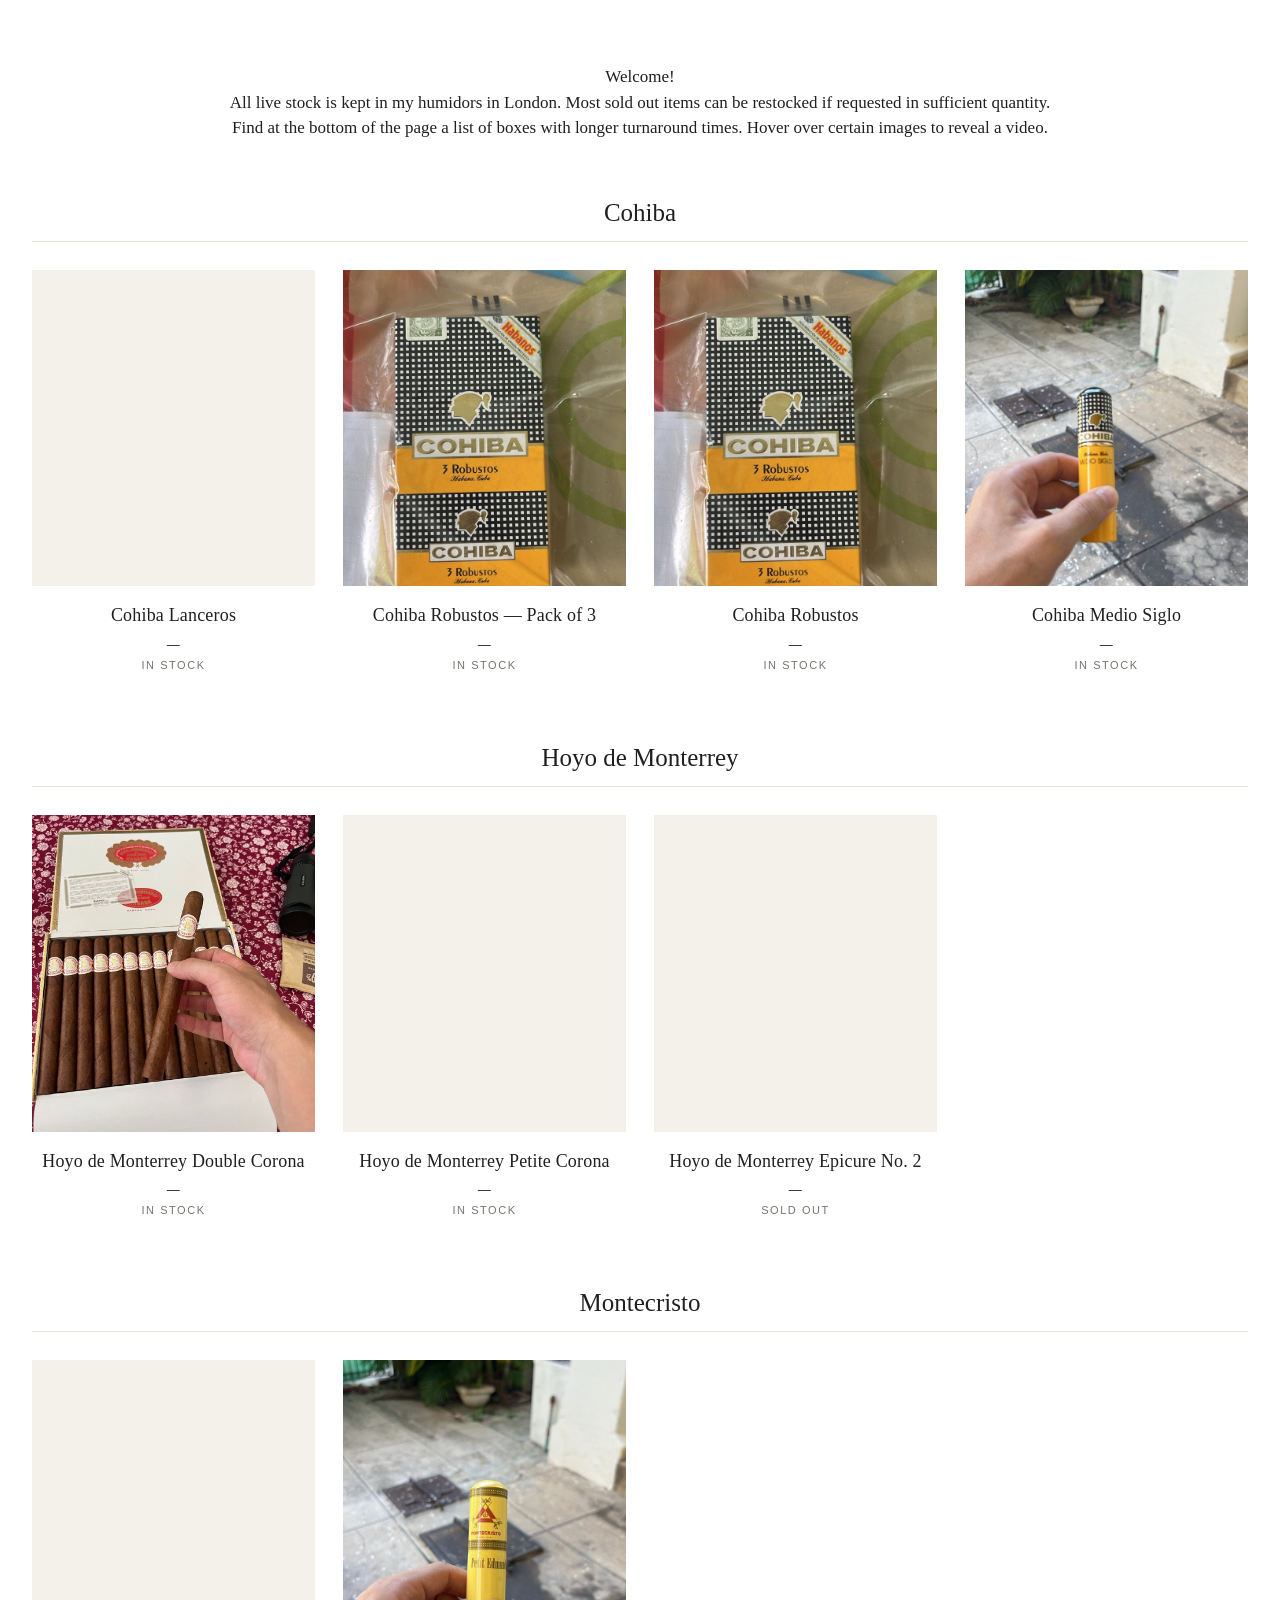
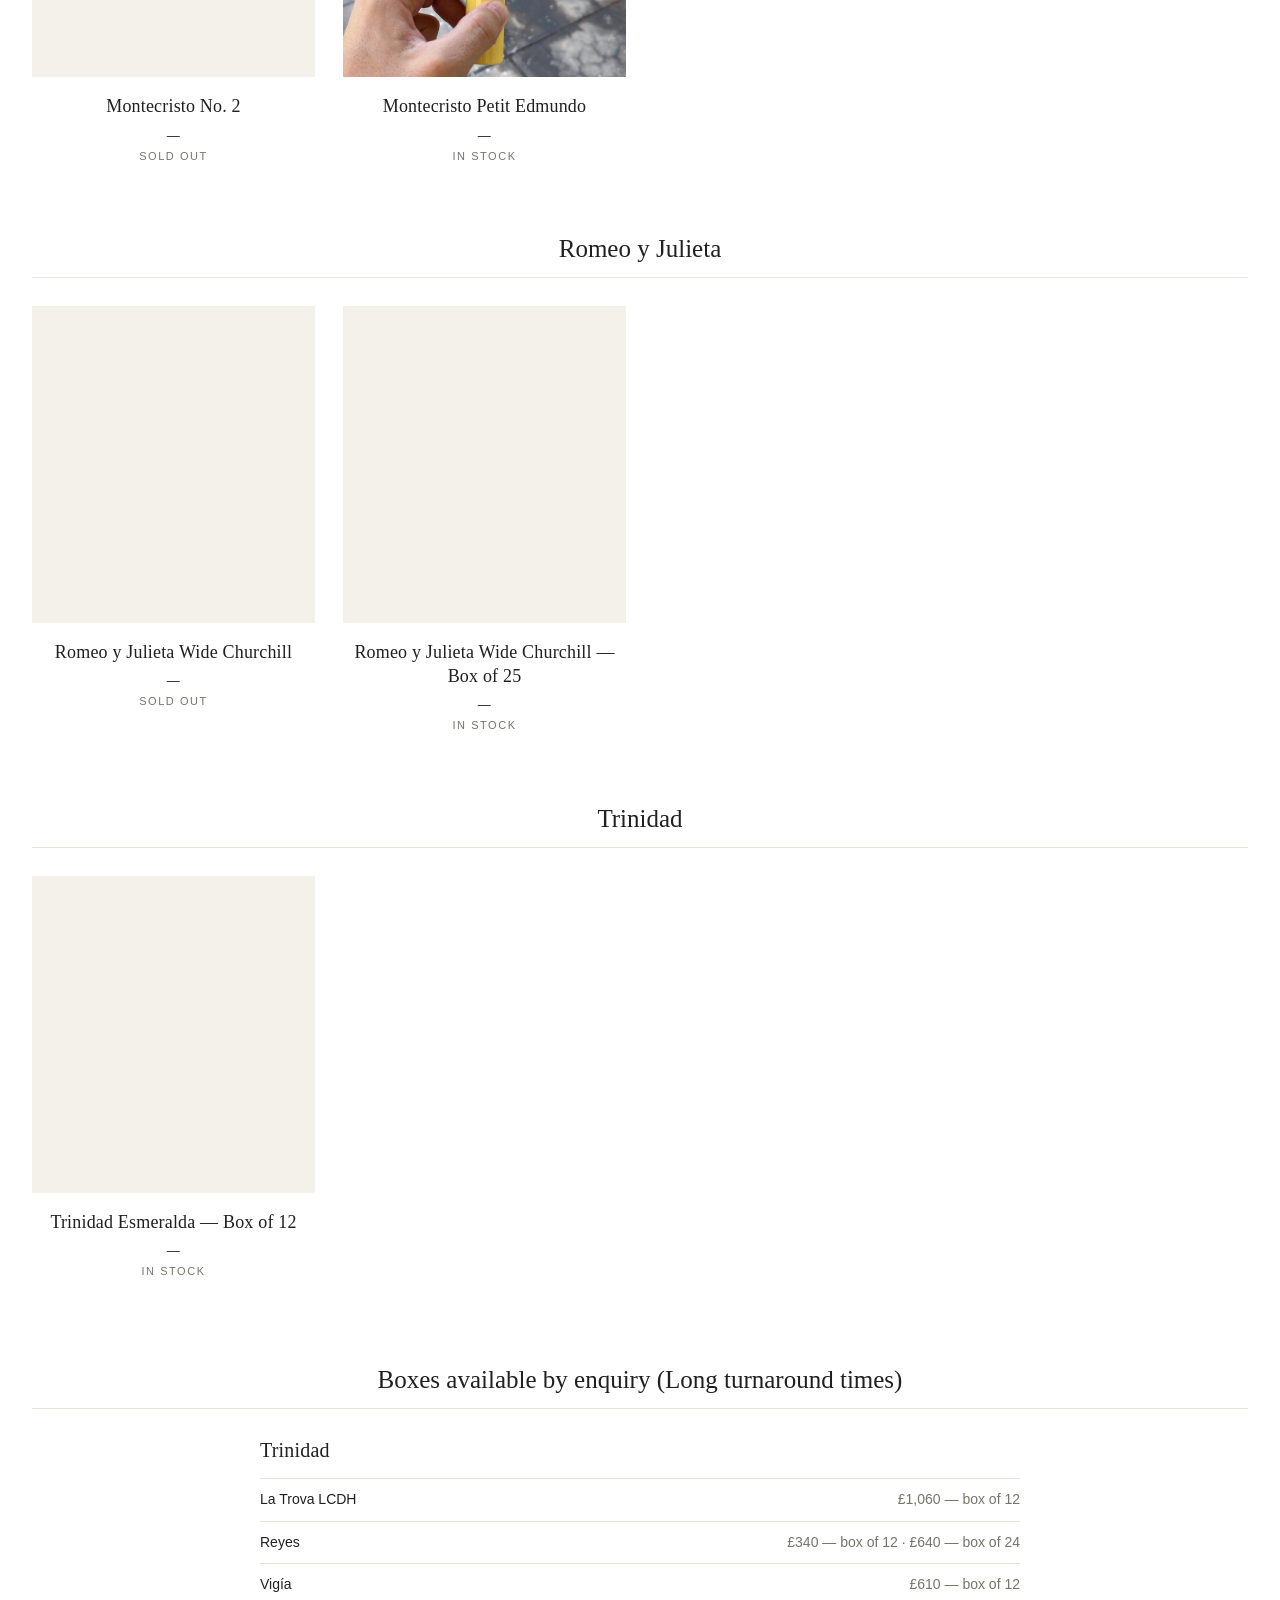
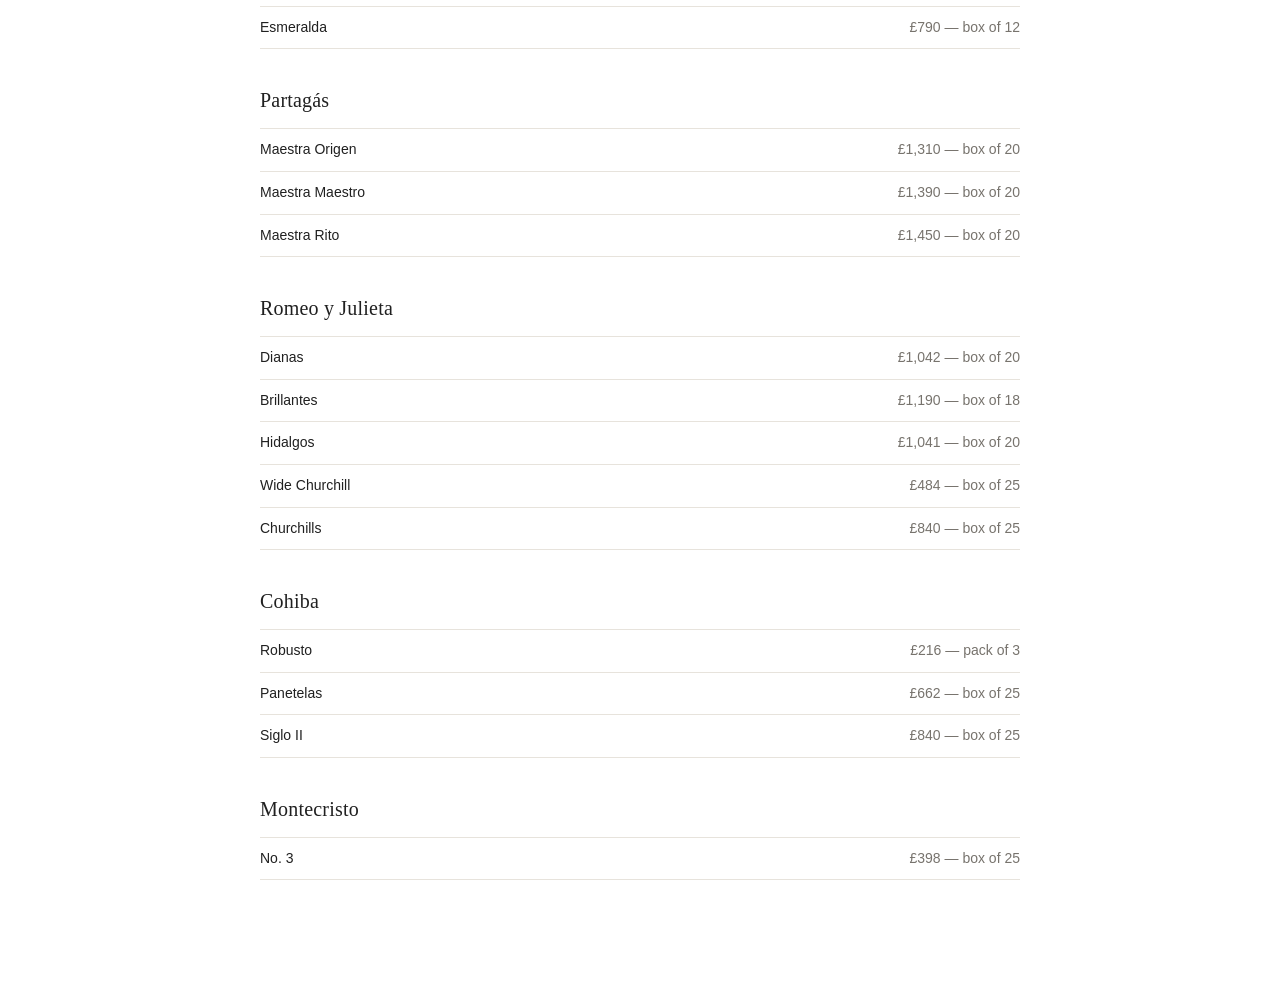
==== index.html @ e87fe50e "Add files via upload" ====
<!doctype html>
<html lang="en">
<head>
  <meta charset="utf-8">
  <meta name="viewport" content="width=device-width, initial-scale=1">
  <title>Cigar Menu</title>
  <style>
    :root { --ink:#202020; --muted:#77736d; --line:#e7e3dc; --paper:#fff; --image:#f4f1eb; }
    * { box-sizing:border-box; }
    body { margin:0; background:var(--paper); color:var(--ink); font-family:Arial,Helvetica,sans-serif; -webkit-font-smoothing:antialiased; }
    main { width:min(1320px,calc(100% - 64px)); margin:0 auto; padding:64px 0 80px; }
    .notice { margin:0 0 58px; text-align:center; font-family:Georgia,"Times New Roman",serif; font-size:17px; line-height:1.5; font-weight:400; }
    .brand-section { margin:0 0 72px; }
    .brand-section > h2 { margin:0 0 28px; padding-bottom:14px; border-bottom:1px solid var(--line); font-family:Georgia,"Times New Roman",serif; font-size:25px; font-weight:400; text-align:center; }
    .grid { display:grid; grid-template-columns:repeat(4,minmax(0,1fr)); column-gap:28px; row-gap:54px; }
    .product { min-width:0; }
    .media { position:relative; width:100%; aspect-ratio:1/1.12; overflow:hidden; background:var(--image); }
    img,video { width:100%; height:100%; display:block; object-fit:cover; }
    video { background:var(--image); }
    .placeholder { width:100%; height:100%; background:var(--image); }
    .details { padding-top:17px; text-align:center; }
    h3 { margin:0; font-family:Georgia,"Times New Roman",serif; font-size:18px; line-height:1.35; font-weight:400; letter-spacing:.01em; }
    .price { margin-top:9px; font-size:13px; letter-spacing:.04em; }
    .availability { margin-top:7px; color:var(--muted); font-size:11px; line-height:1.2; letter-spacing:.14em; text-transform:uppercase; }

    .inquiry-section { margin-top:88px; }
    .inquiry-section > h2 { margin:0 0 28px; padding-bottom:14px; border-bottom:1px solid var(--line); font-family:Georgia,"Times New Roman",serif; font-size:25px; font-weight:400; text-align:center; }
    .inquiry-group { max-width:760px; margin:0 auto 38px; }
    .inquiry-group h3 { margin:0 0 14px; font-size:20px; text-align:left; }
    .inquiry-list { list-style:none; margin:0; padding:0; border-top:1px solid var(--line); }
    .inquiry-list li { display:flex; justify-content:space-between; gap:24px; padding:11px 0; border-bottom:1px solid var(--line); font-size:14px; line-height:1.4; }
    .inquiry-list .item-price { color:var(--muted); text-align:right; white-space:nowrap; }
    @media (max-width:720px) { .inquiry-section { margin-top:64px; } .inquiry-section > h2 { font-size:22px; } .inquiry-list li { align-items:flex-start; } .inquiry-list .item-price { white-space:normal; } }
    @media (max-width:1000px) { main { width:min(900px,calc(100% - 40px)); } .grid { grid-template-columns:repeat(3,minmax(0,1fr)); } }
    @media (max-width:720px) { main { width:calc(100% - 28px); padding:28px 0 48px; } .notice { margin-bottom:40px; font-size:16px; } .brand-section { margin-bottom:56px; } .brand-section > h2 { font-size:22px; margin-bottom:20px; } .grid { grid-template-columns:repeat(2,minmax(0,1fr)); column-gap:14px; row-gap:36px; } h3 { font-size:15px; } }
    @media (max-width:420px) { .grid { grid-template-columns:1fr; } h3 { font-size:17px; } }
  </style>
</head>
<body>
  <main>
    <p class="notice">Welcome!<br>All live stock is kept in my humidors in London. Most sold out items can be restocked if requested in sufficient quantity.<br>Find at the bottom of the page a list of boxes with longer turnaround times. Hover over certain images to reveal a video.</p>
    <section class="brand-section">
      <h2>Cohiba</h2>
      <div class="grid"><article class="product">
          <div class="media"><div class="placeholder" aria-hidden="true"></div></div>
          <div class="details">
            <h3>Cohiba Lanceros</h3>
            <div class="price">—</div>
            <div class="availability">In stock</div>
          </div>
        </article><article class="product">
          <div class="media"><img src="[data-uri]" alt="Cohiba Robustos — Pack of 3"></div>
          <div class="details">
            <h3>Cohiba Robustos — Pack of 3</h3>
            <div class="price">—</div>
            <div class="availability">In stock</div>
          </div>
        </article><article class="product">
          <div class="media"><img src="[data-uri]" alt="Cohiba Robustos"></div>
          <div class="details">
            <h3>Cohiba Robustos</h3>
            <div class="price">—</div>
            <div class="availability">In stock</div>
          </div>
        </article><article class="product">
          <div class="media"><img src="[data-uri]" alt="Cohiba Medio Siglo"></div>
          <div class="details">
            <h3>Cohiba Medio Siglo</h3>
            <div class="price">—</div>
            <div class="availability">In stock</div>
          </div>
        </article></div>
    </section><section class="brand-section">
      <h2>Hoyo de Monterrey</h2>
      <div class="grid"><article class="product">
          <div class="media"><img src="[data-uri]" alt="Hoyo de Monterrey Double Corona"></div>
          <div class="details">
            <h3>Hoyo de Monterrey Double Corona</h3>
            <div class="price">—</div>
            <div class="availability">In stock</div>
          </div>
        </article><article class="product">
          <div class="media"><video muted loop playsinline preload="metadata" aria-label="Hoyo de Monterrey Petite Corona"><source src="[data-uri]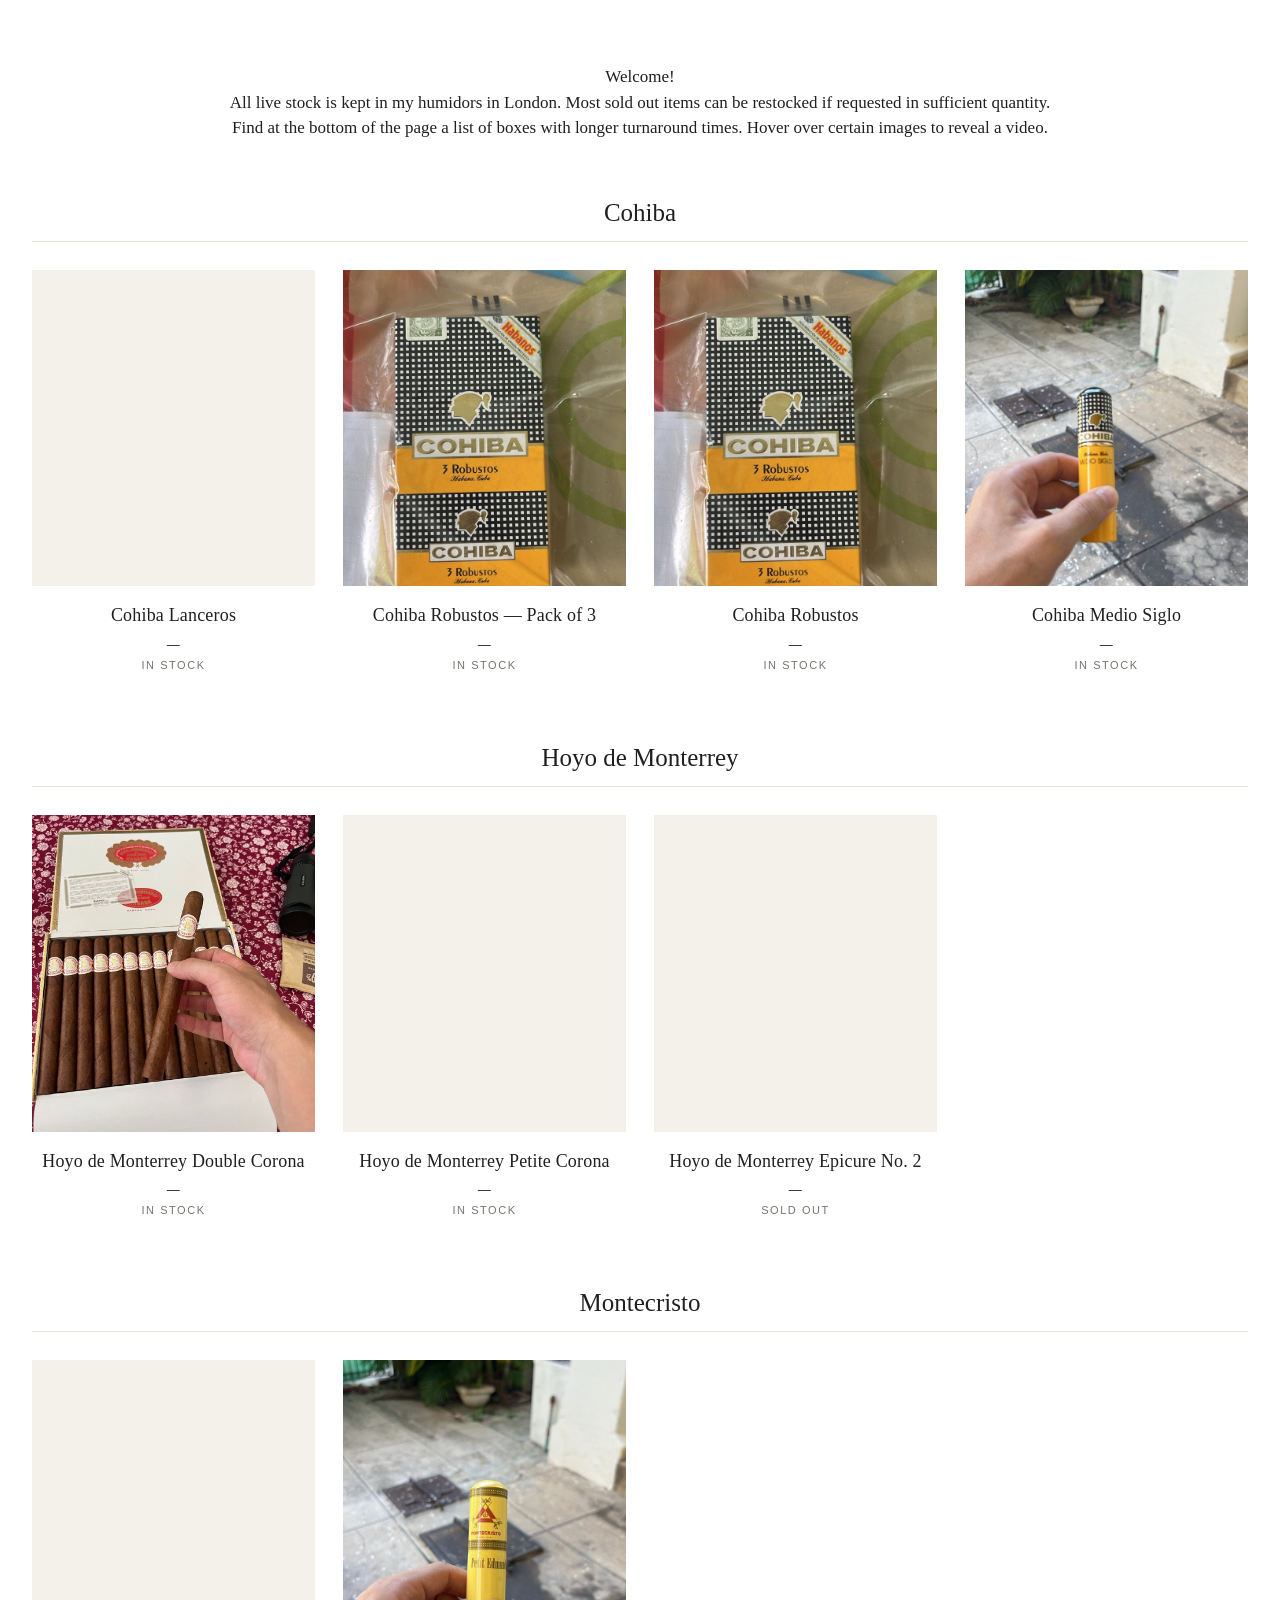
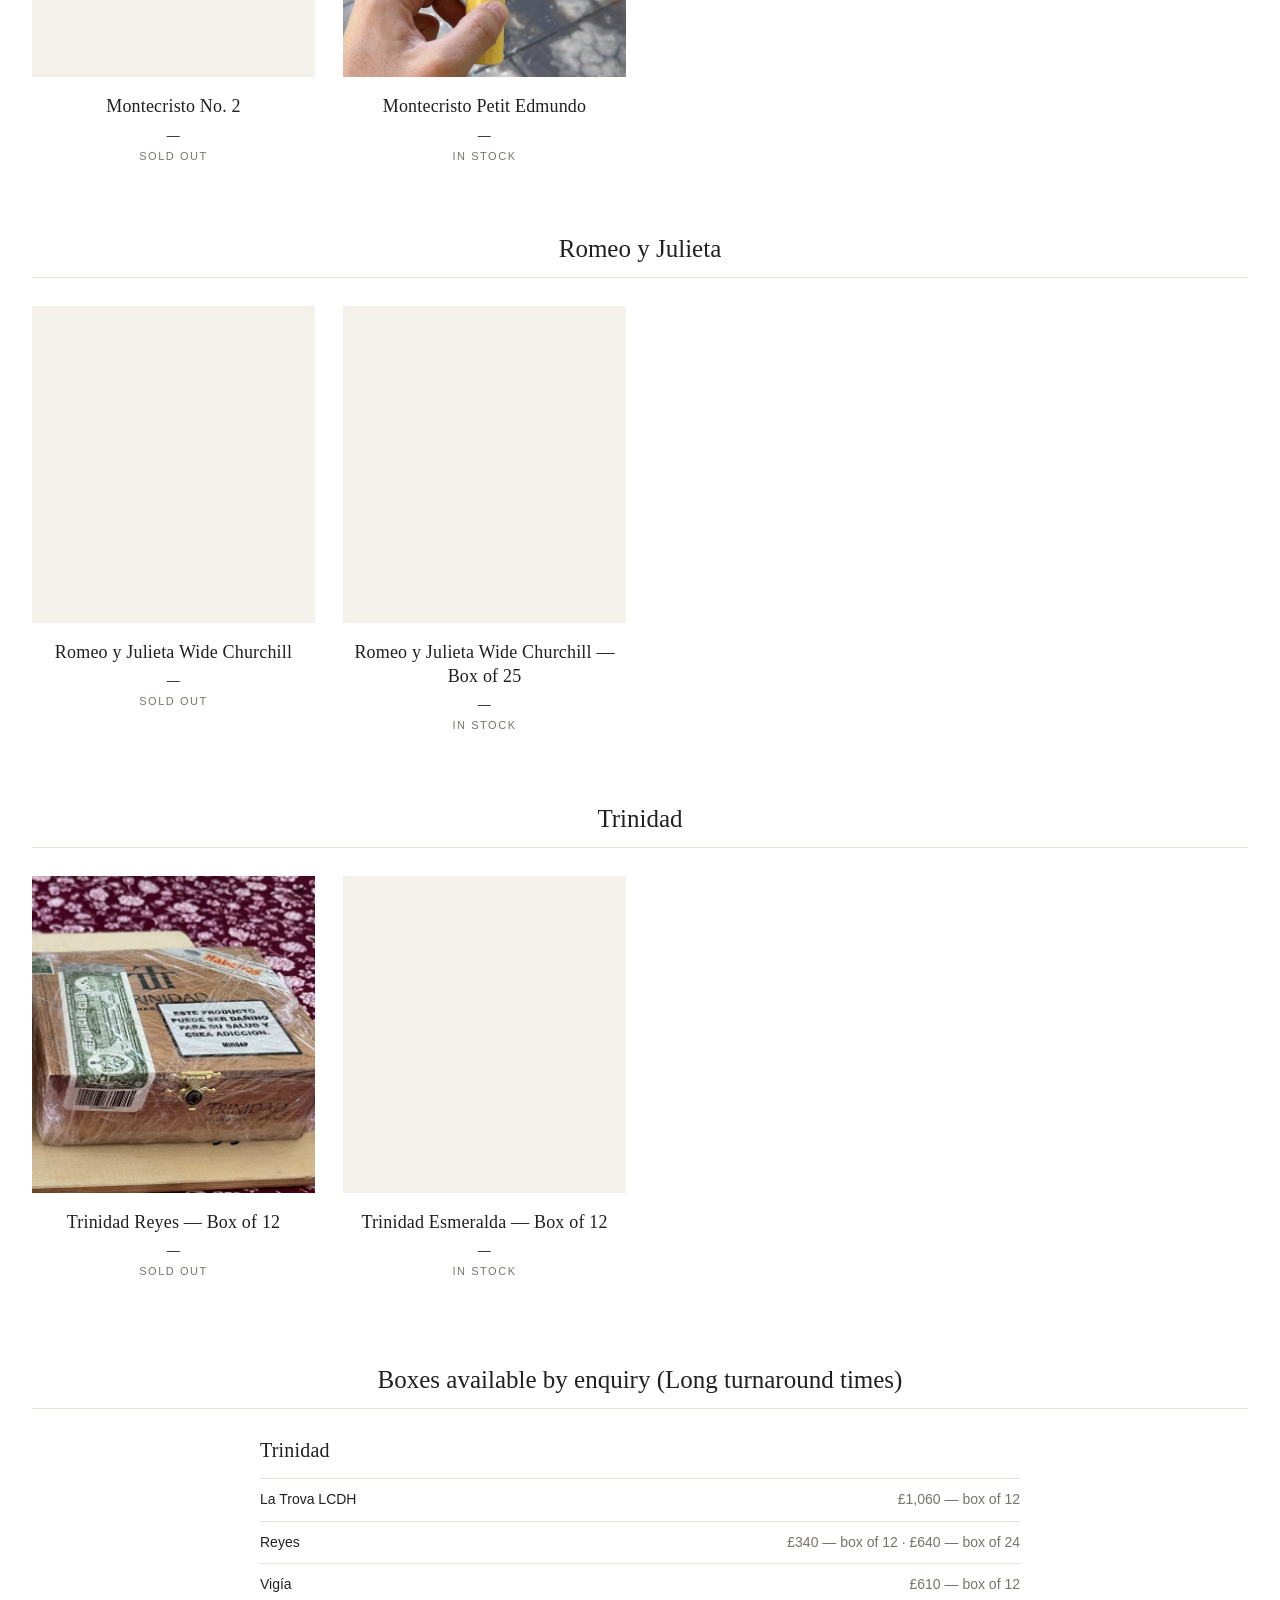
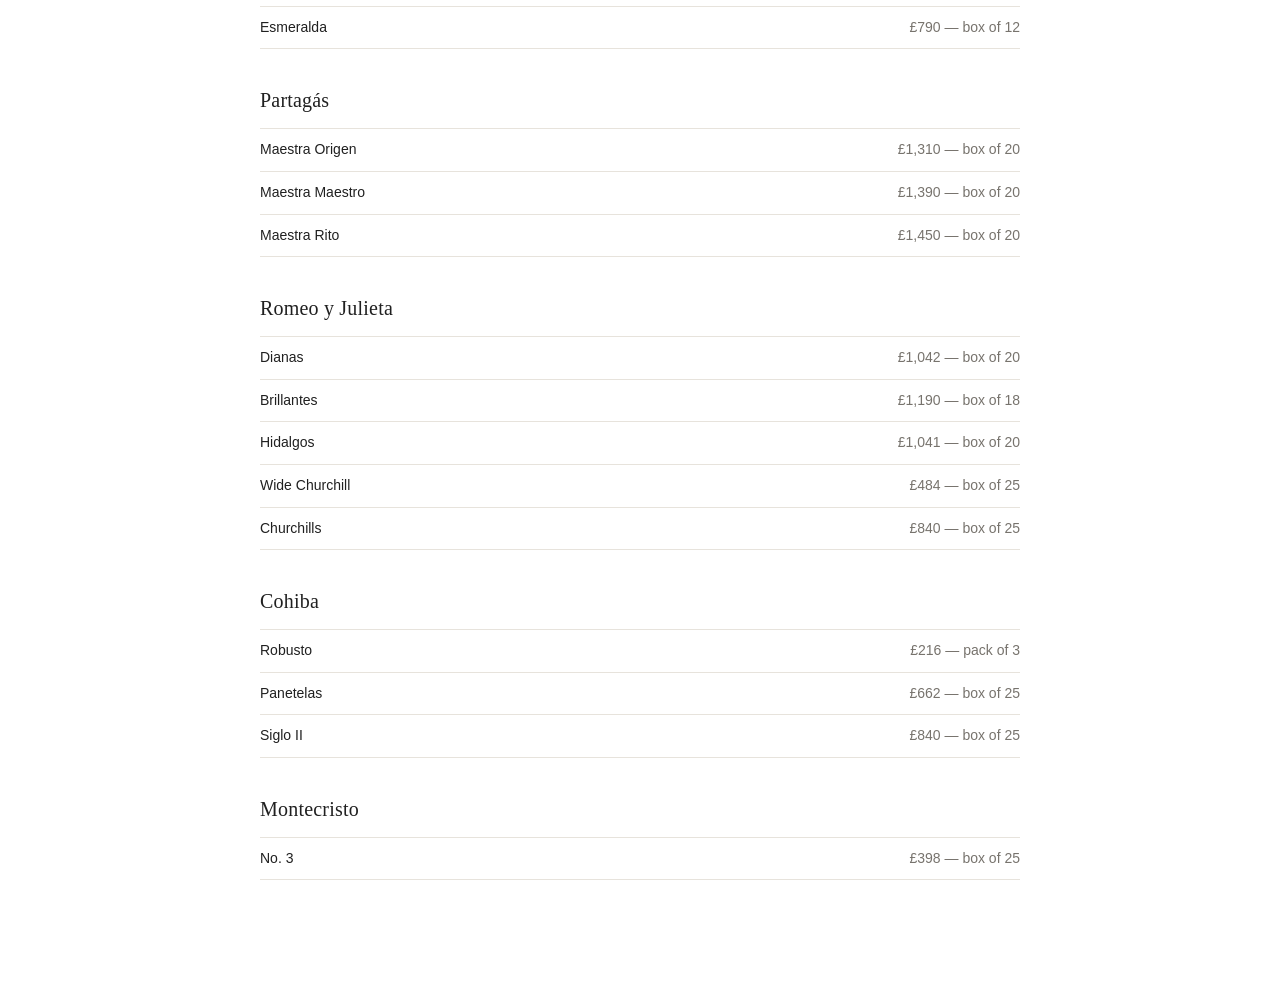
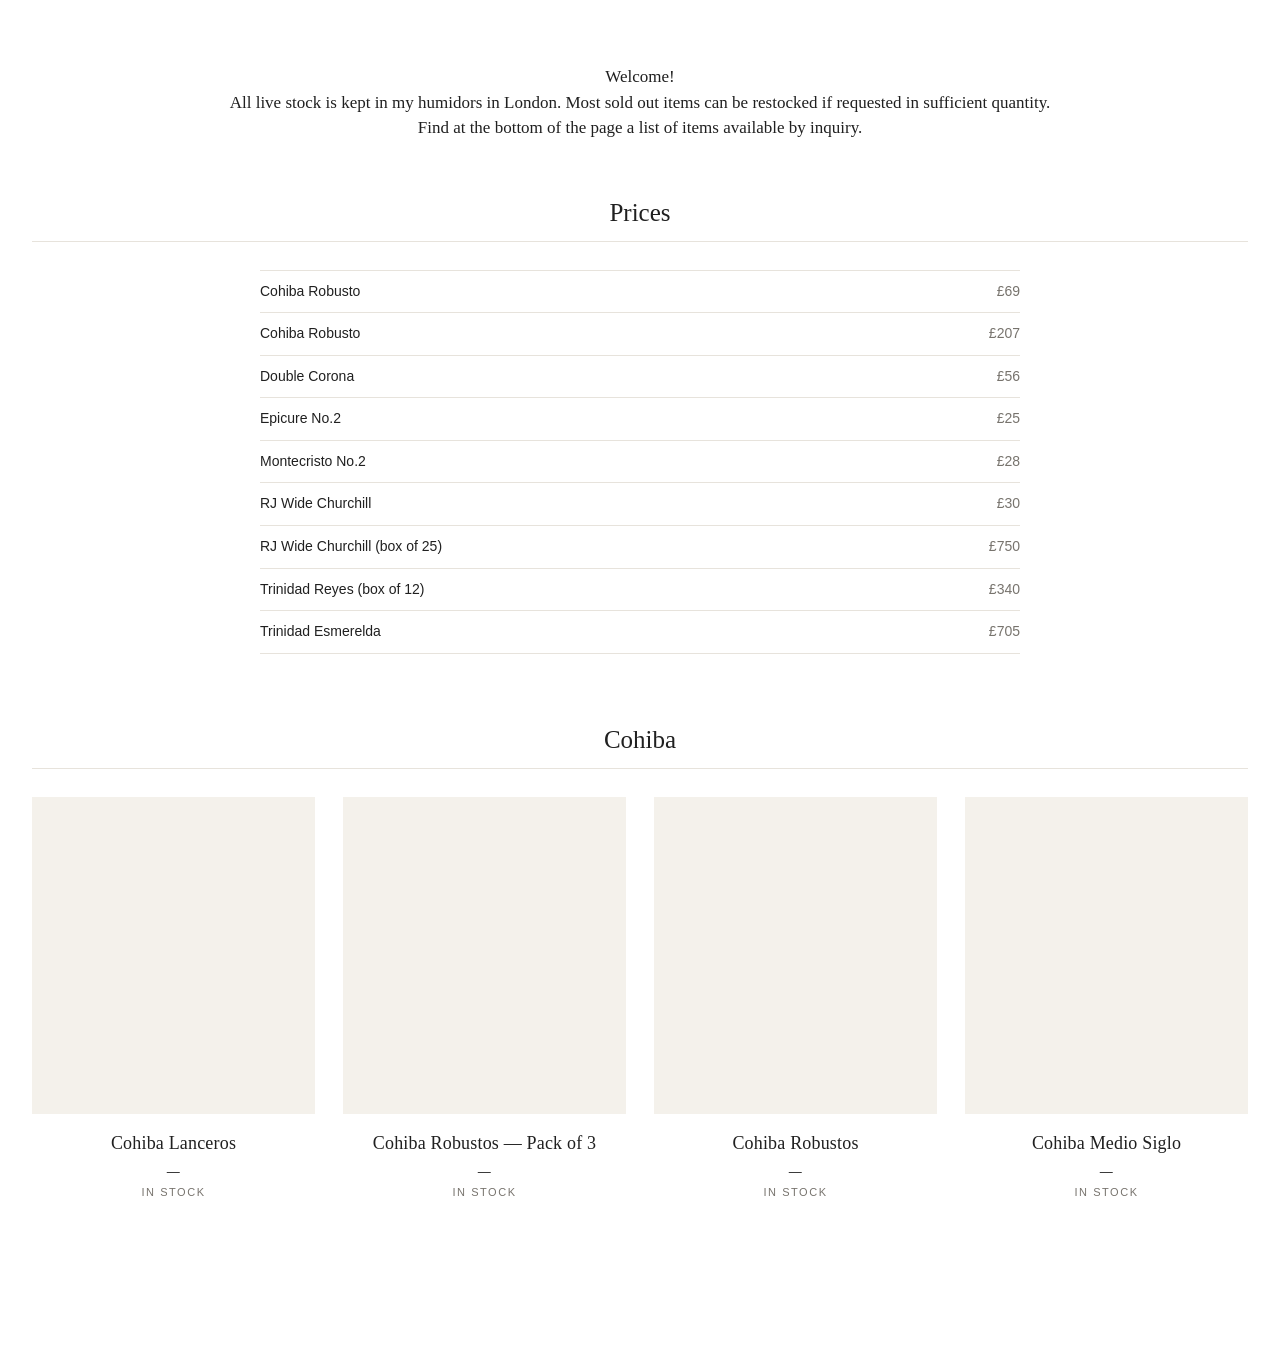
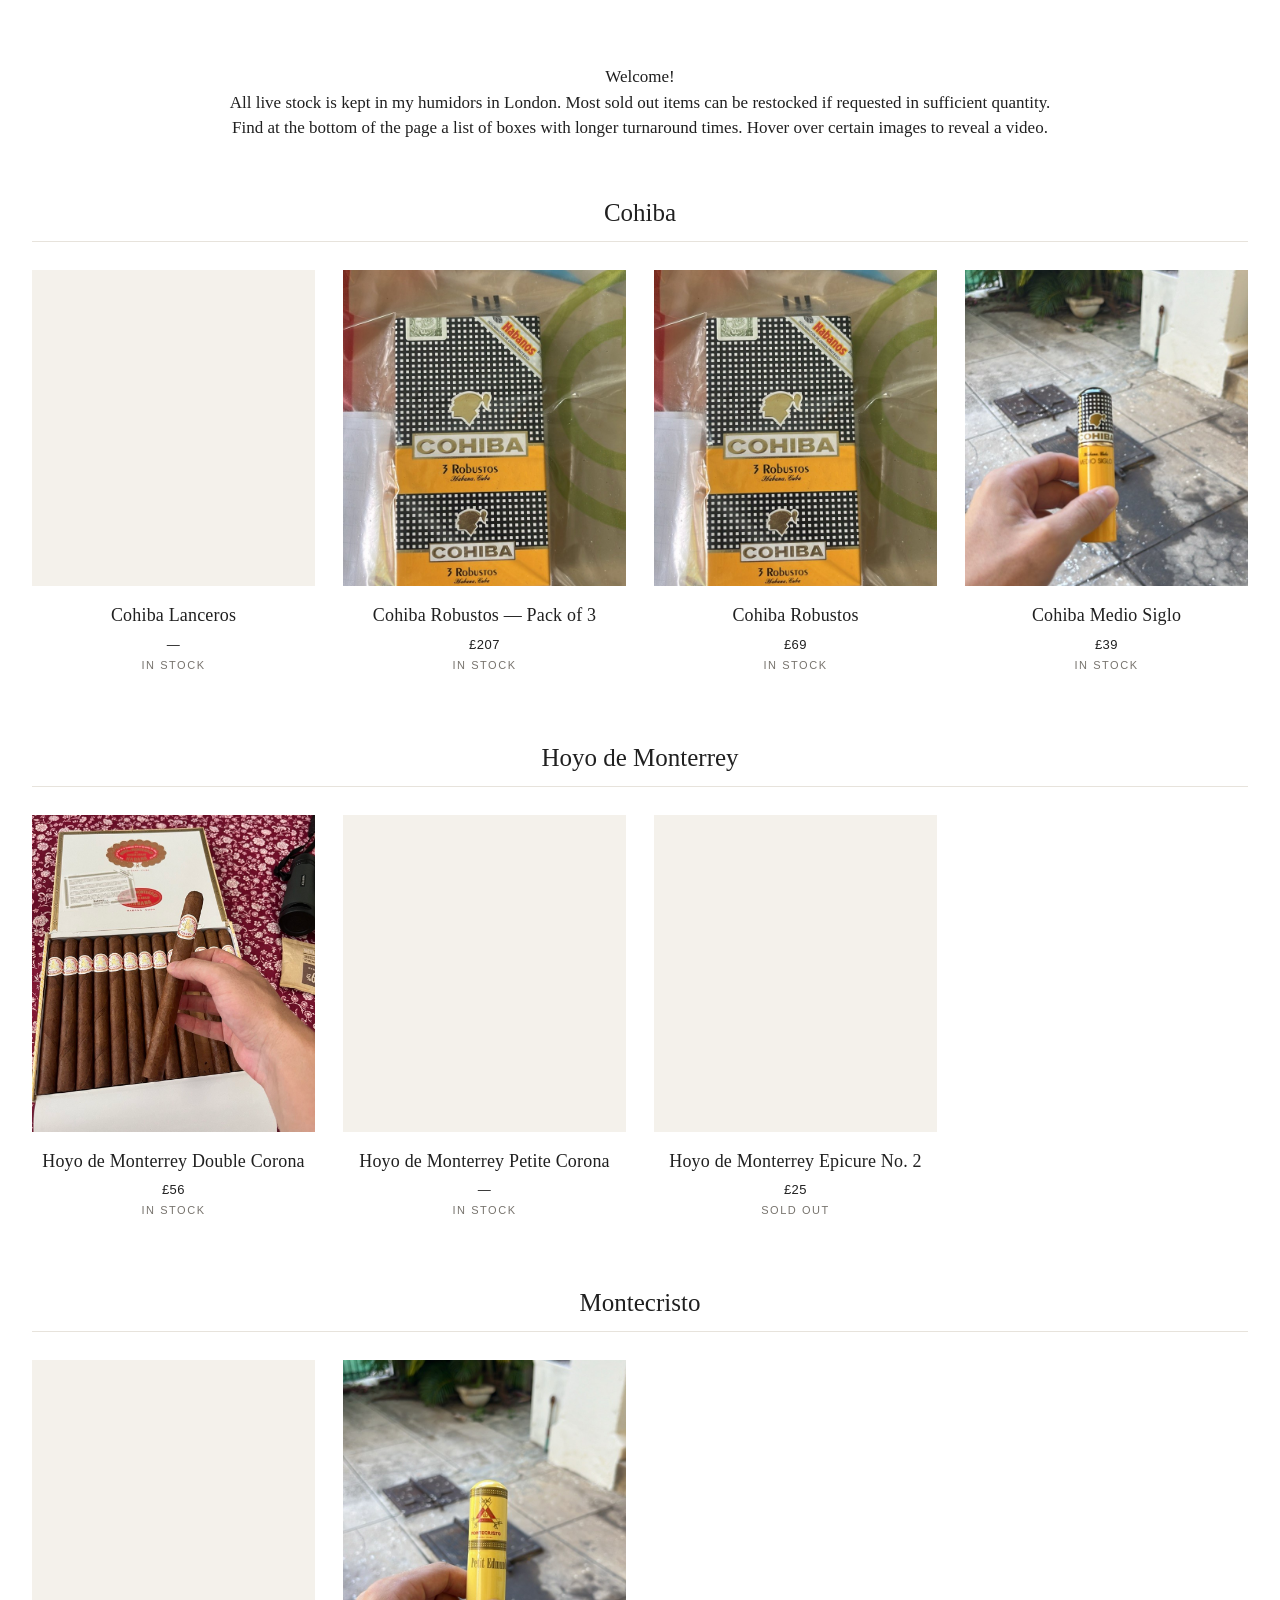
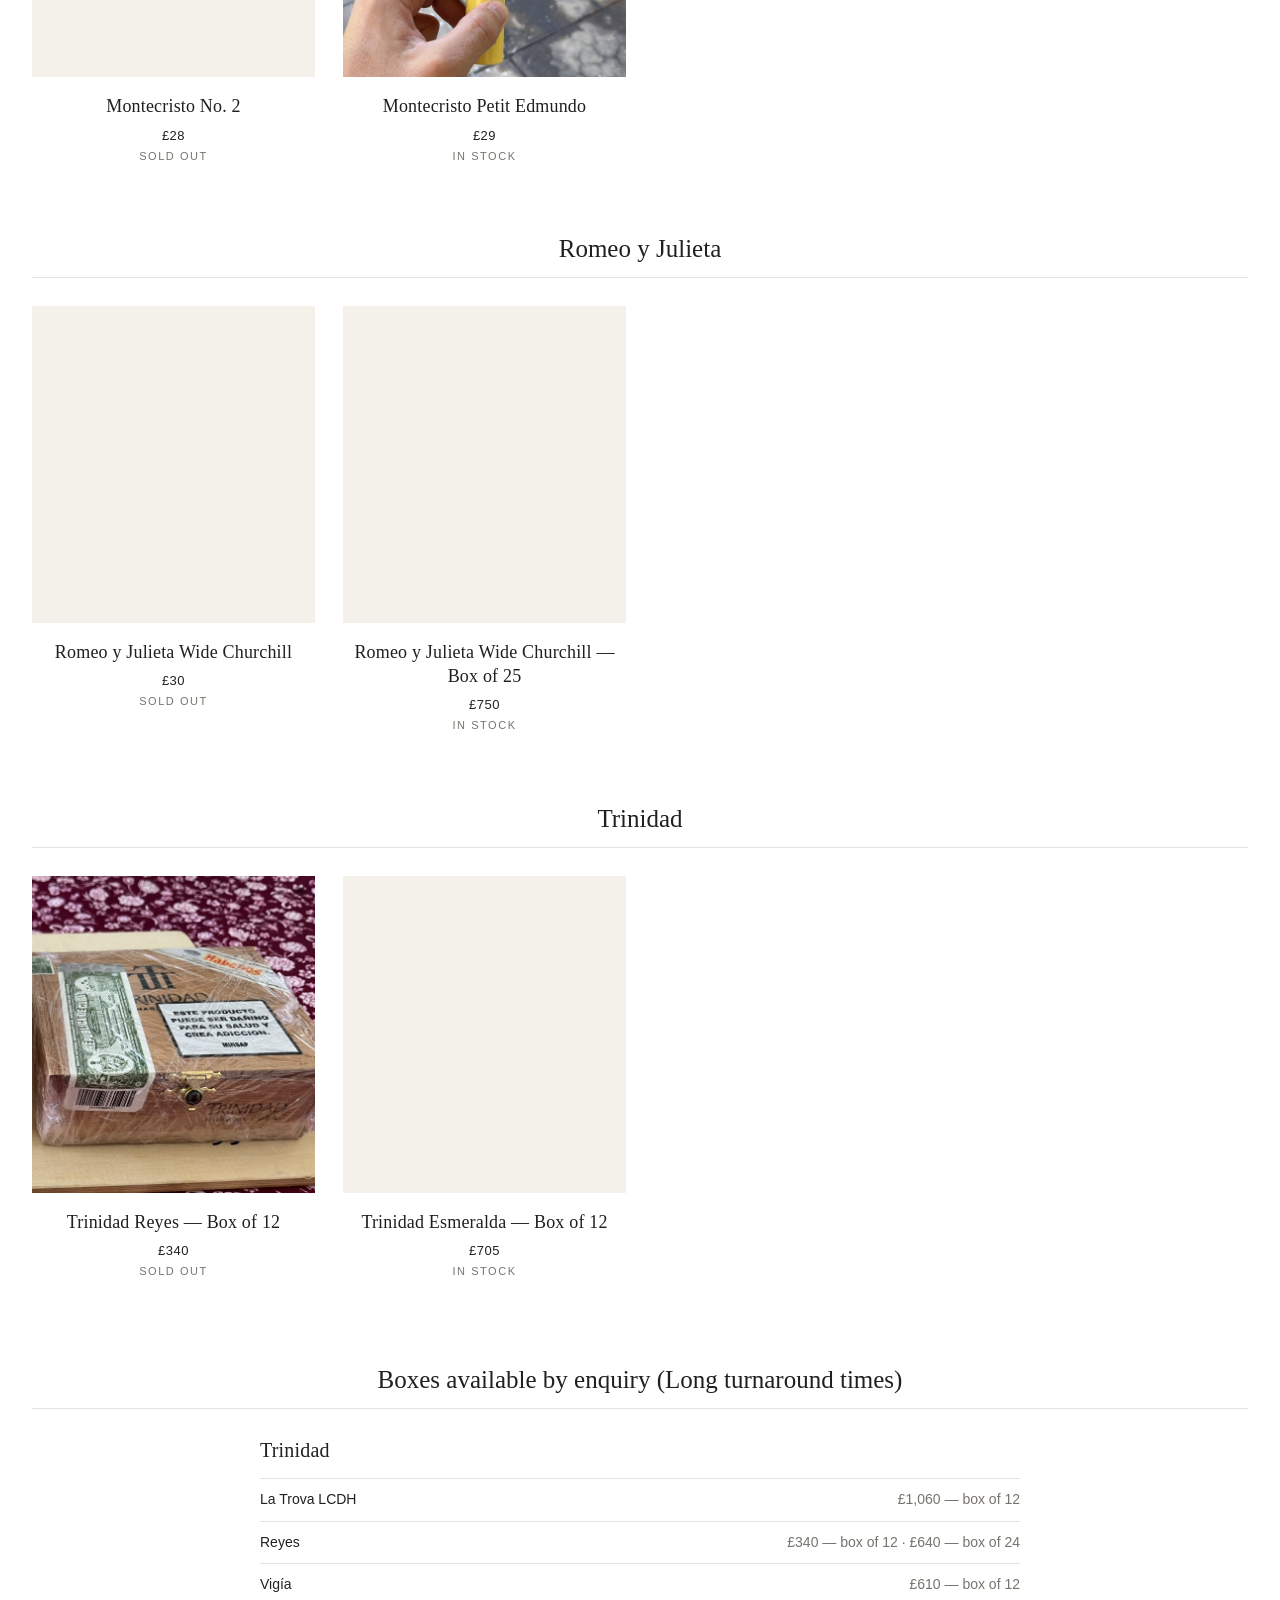
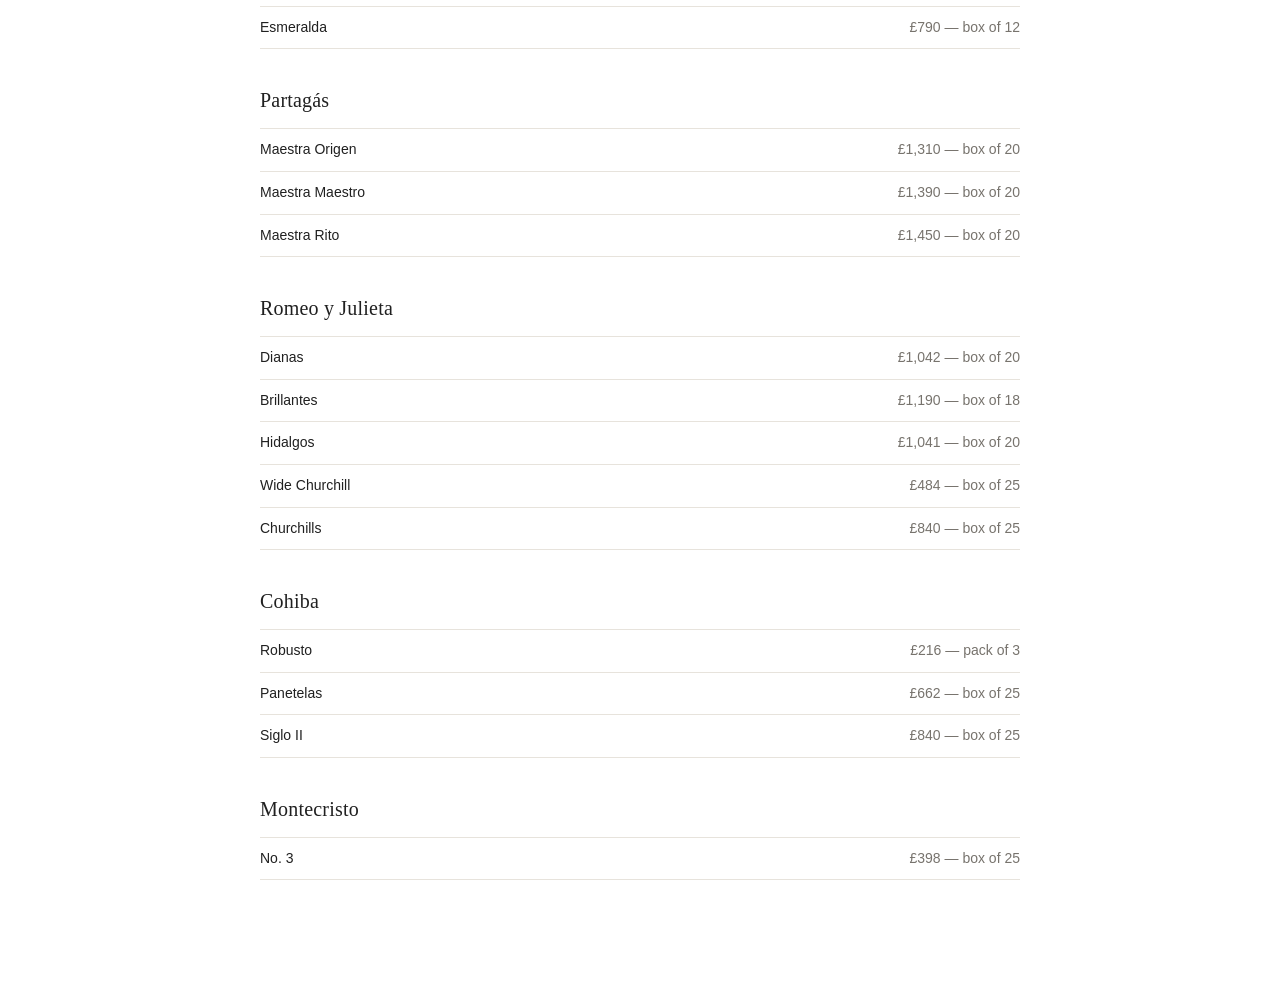
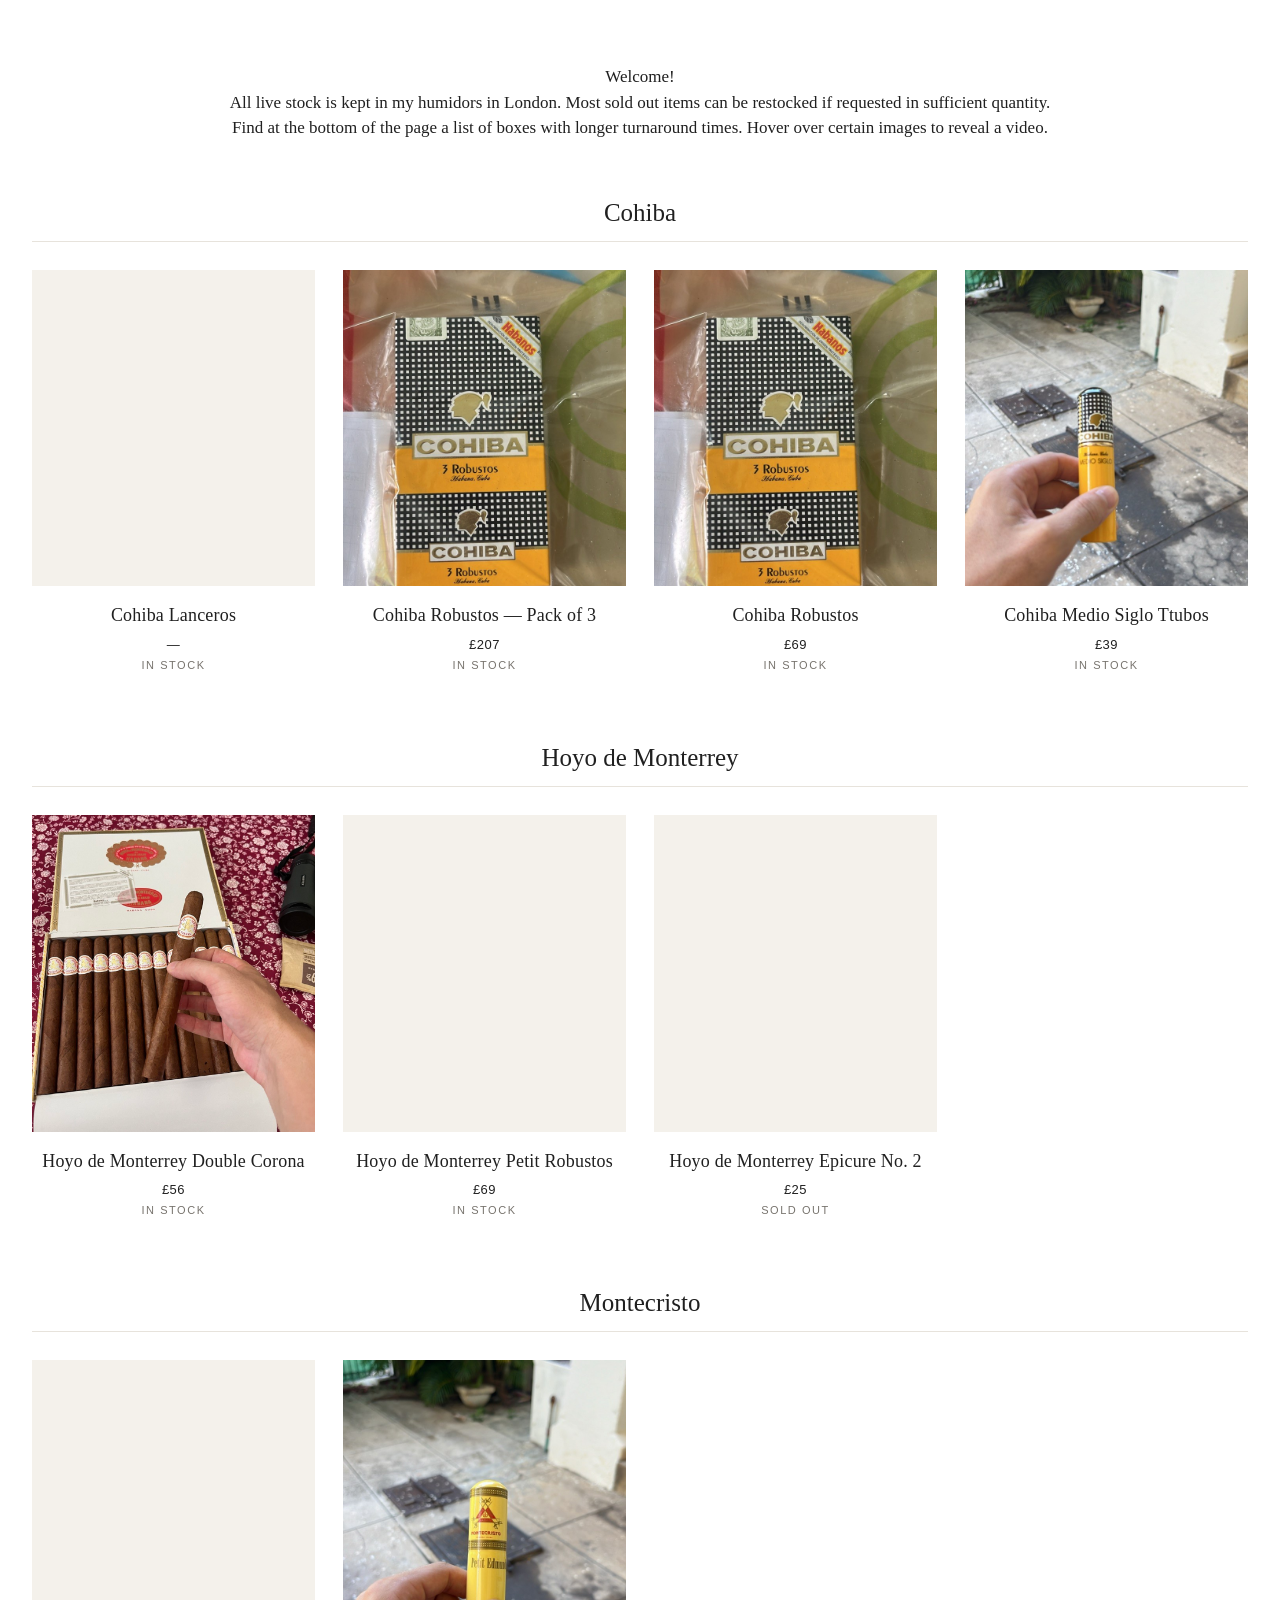
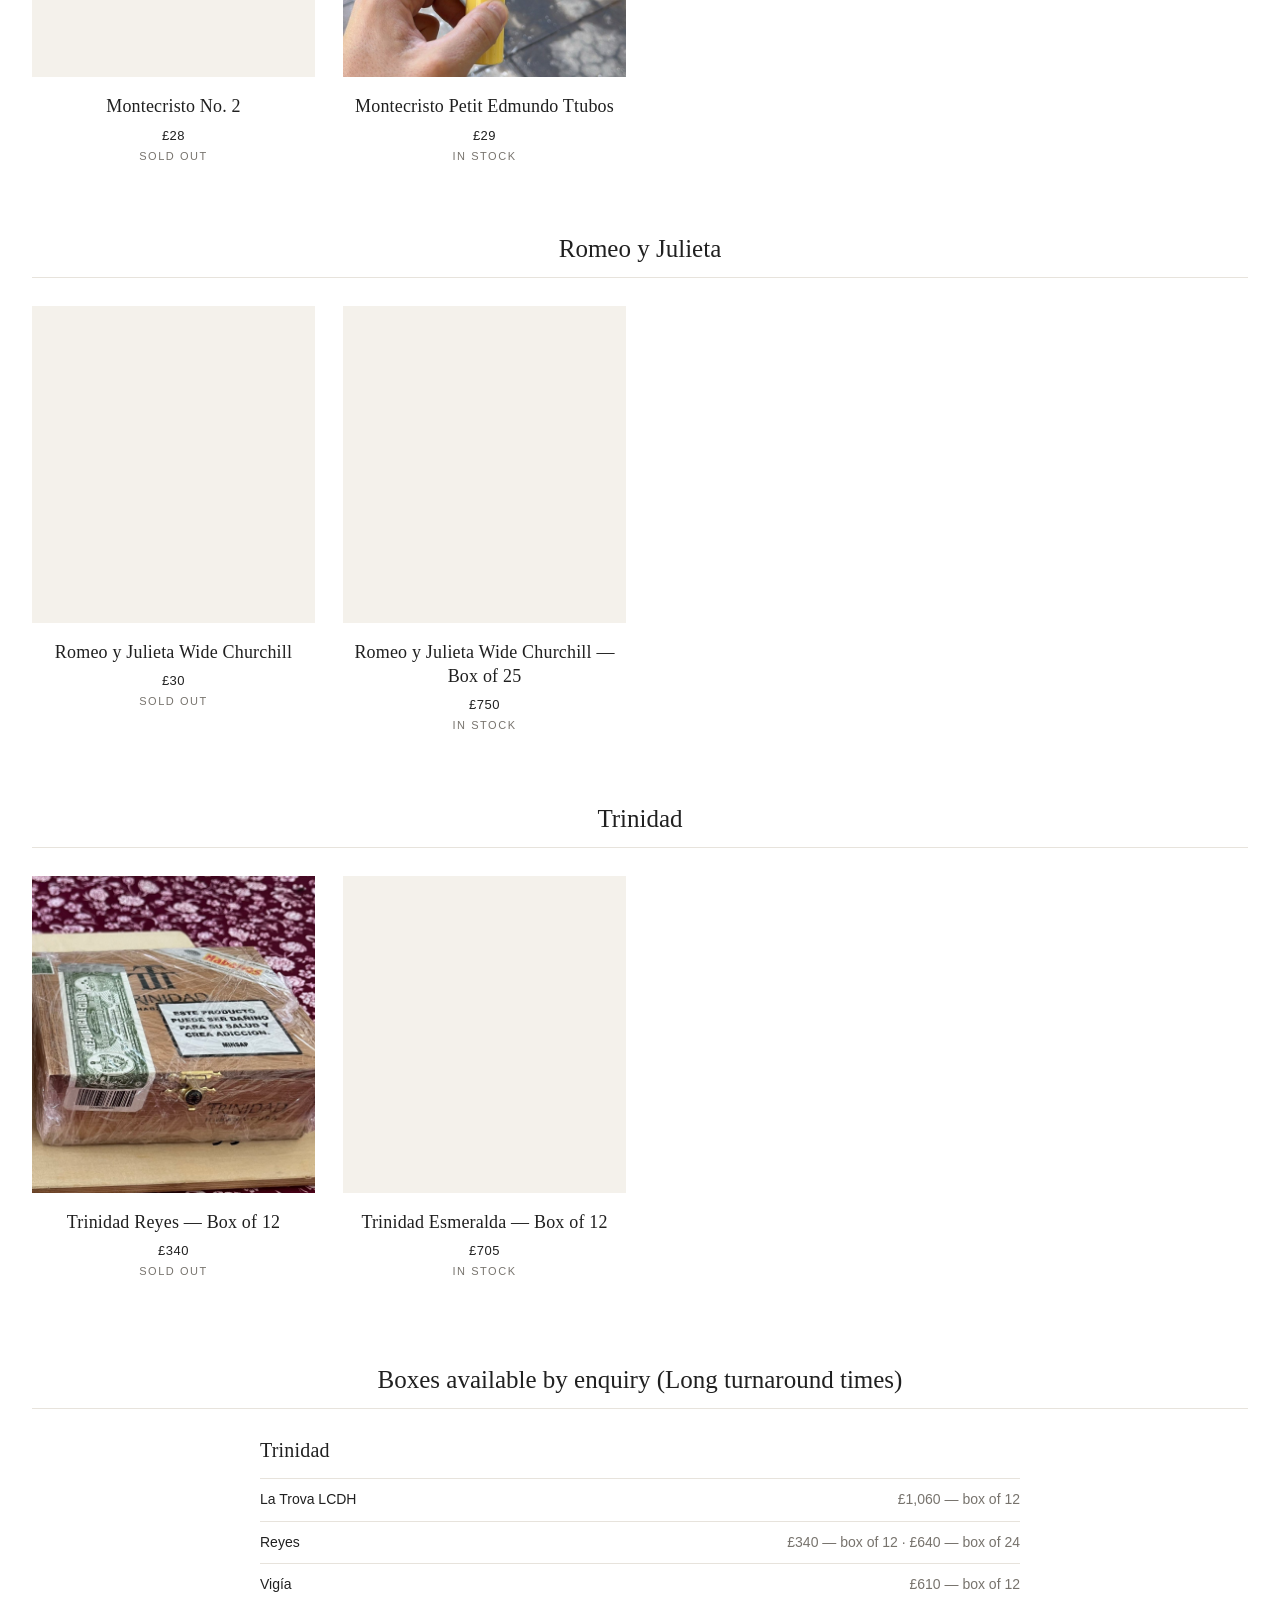
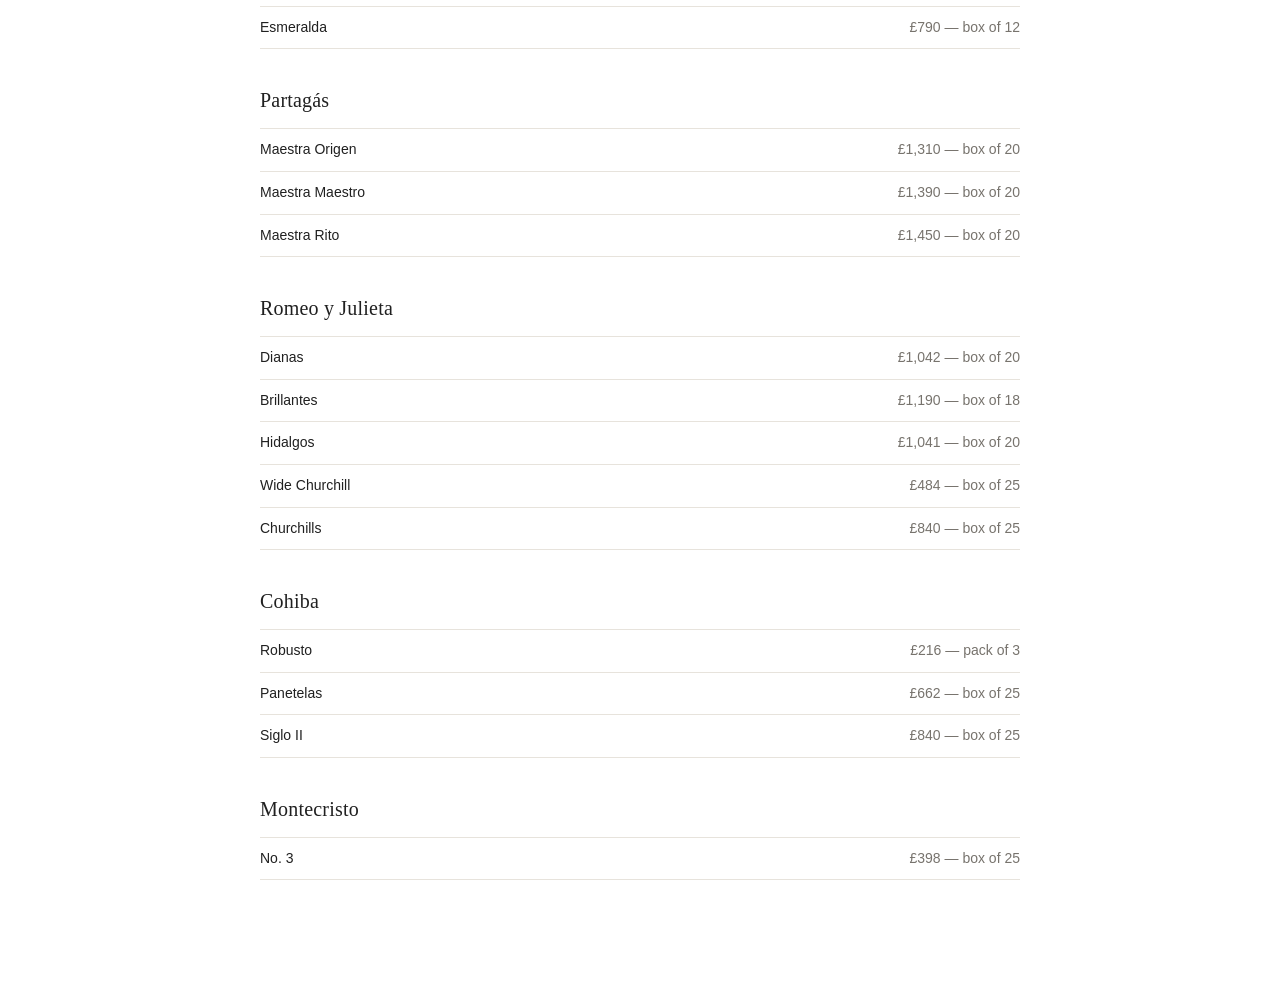
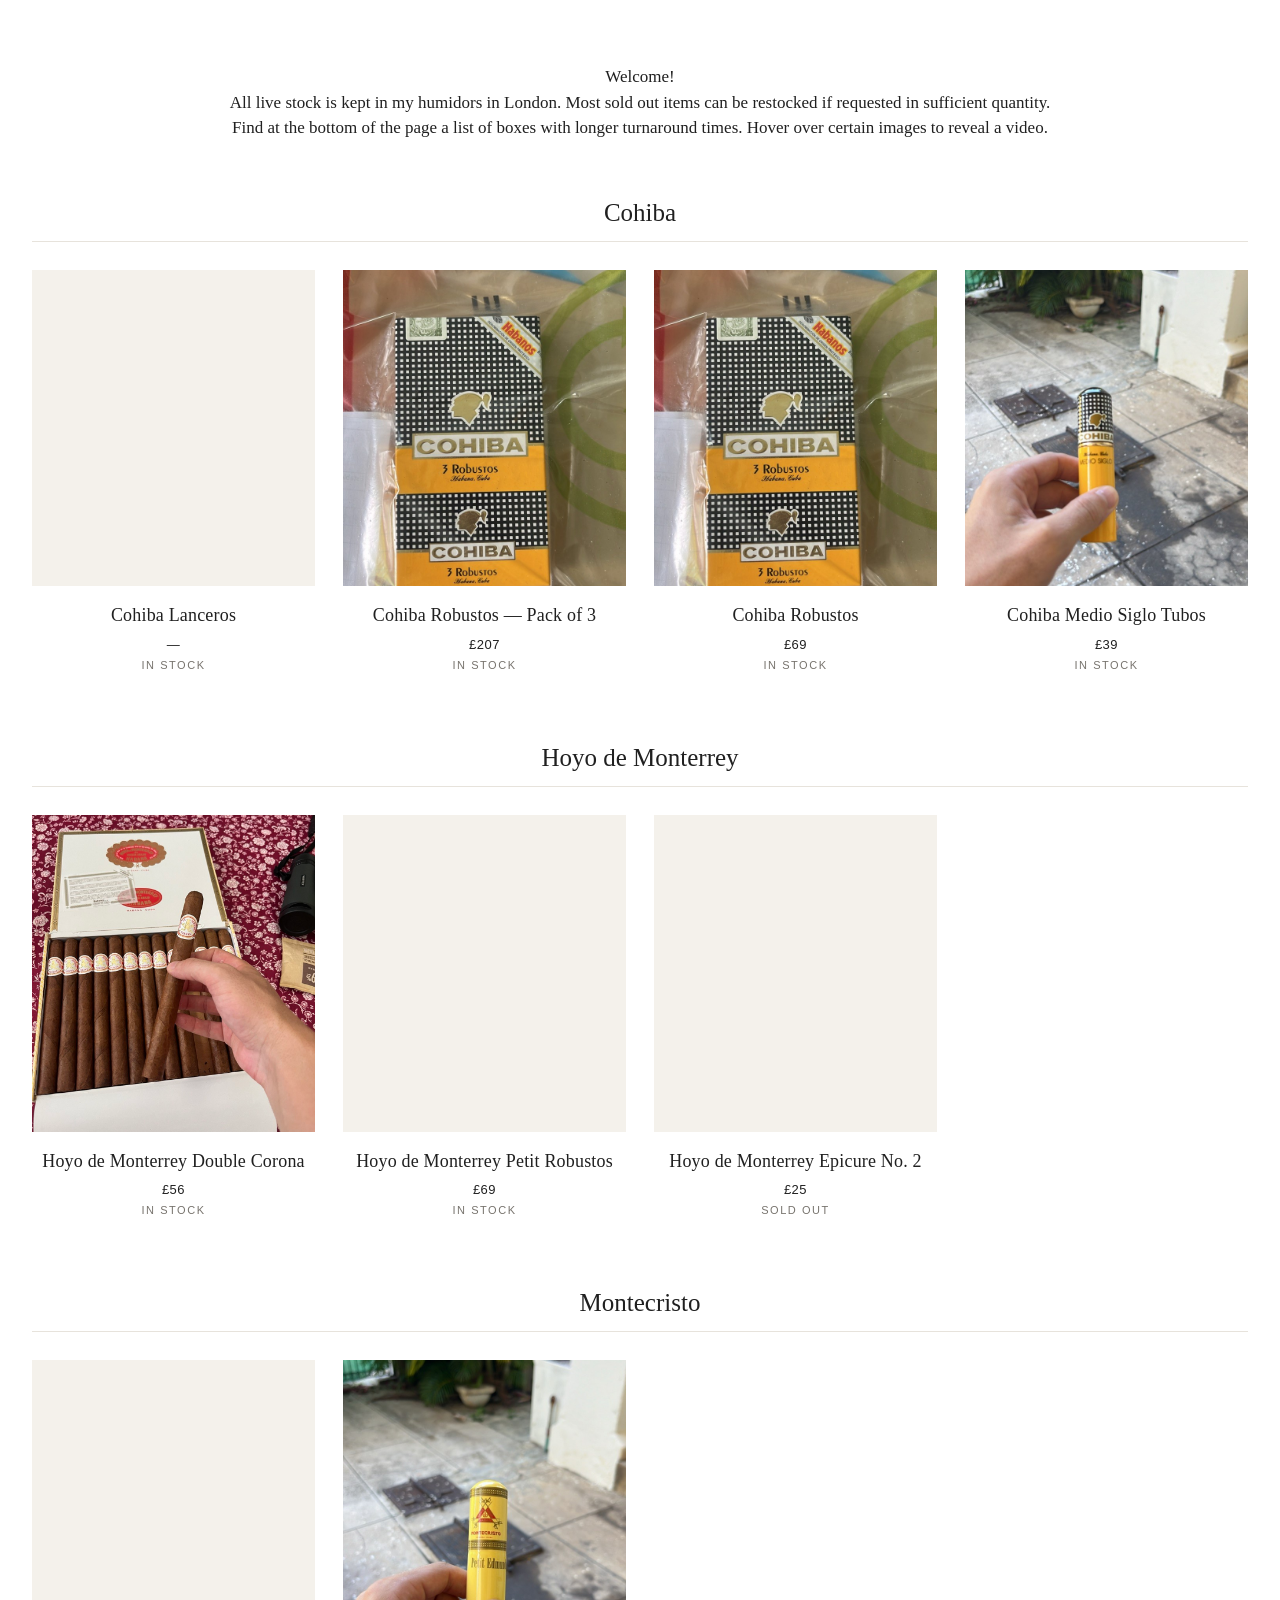
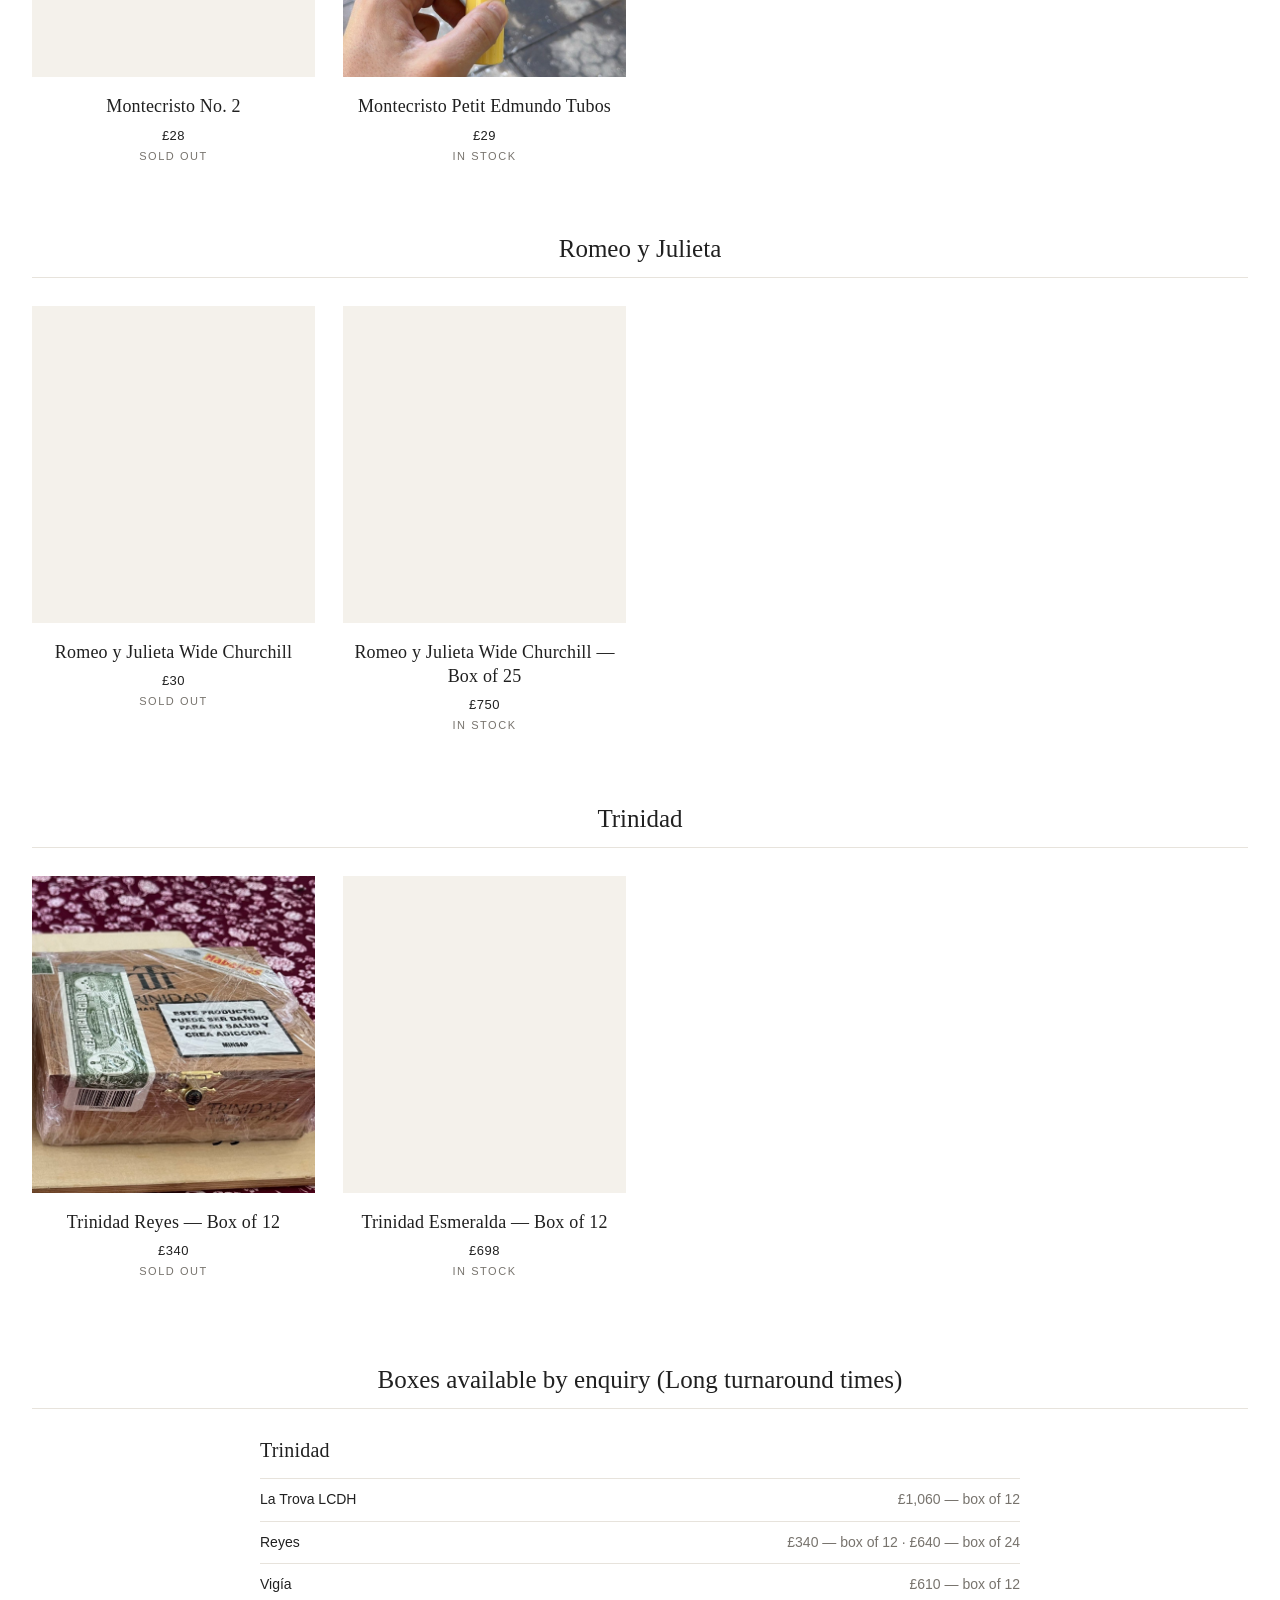
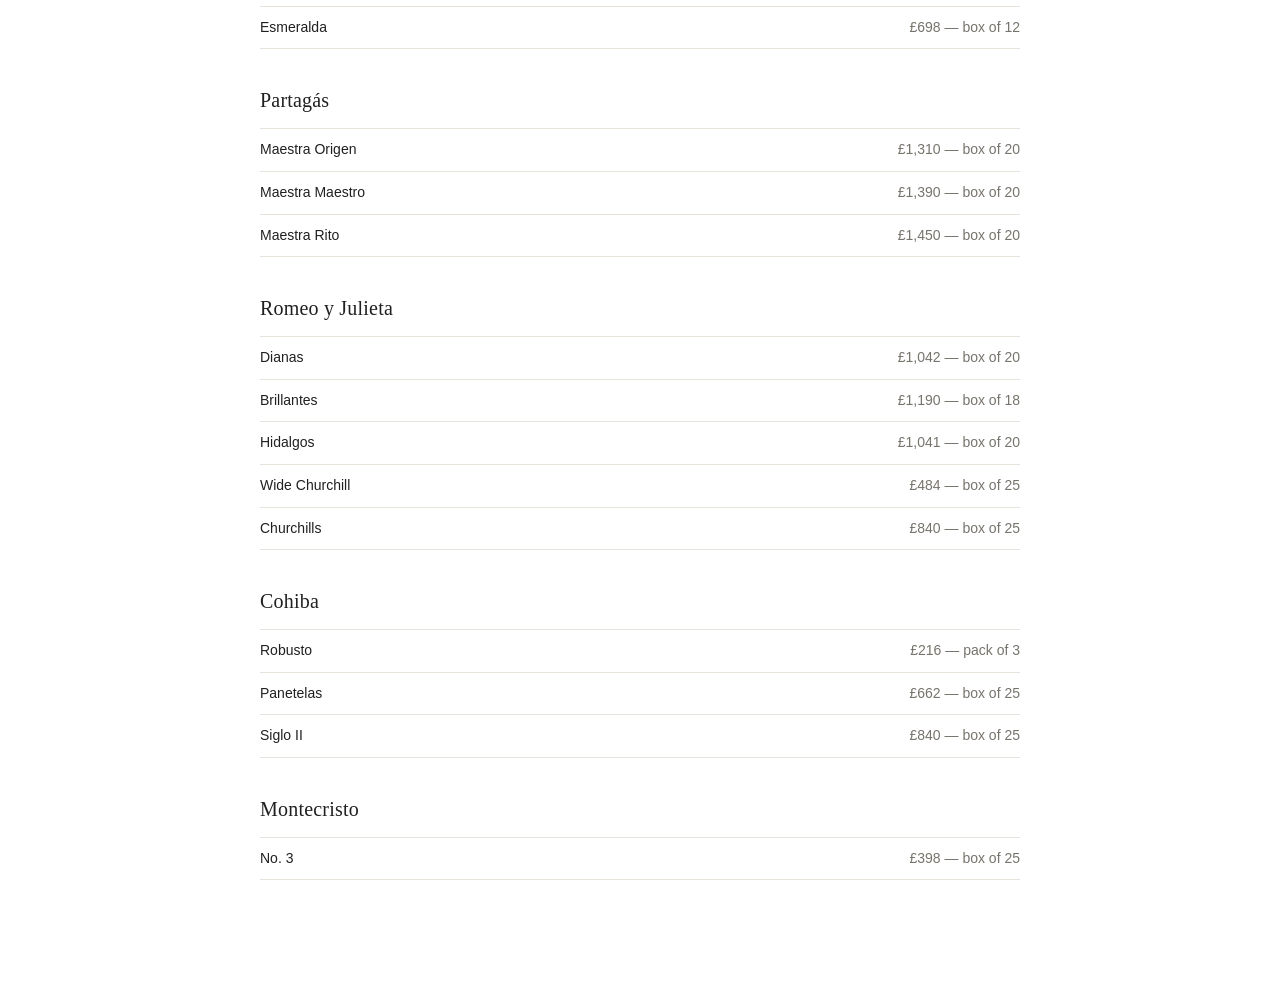
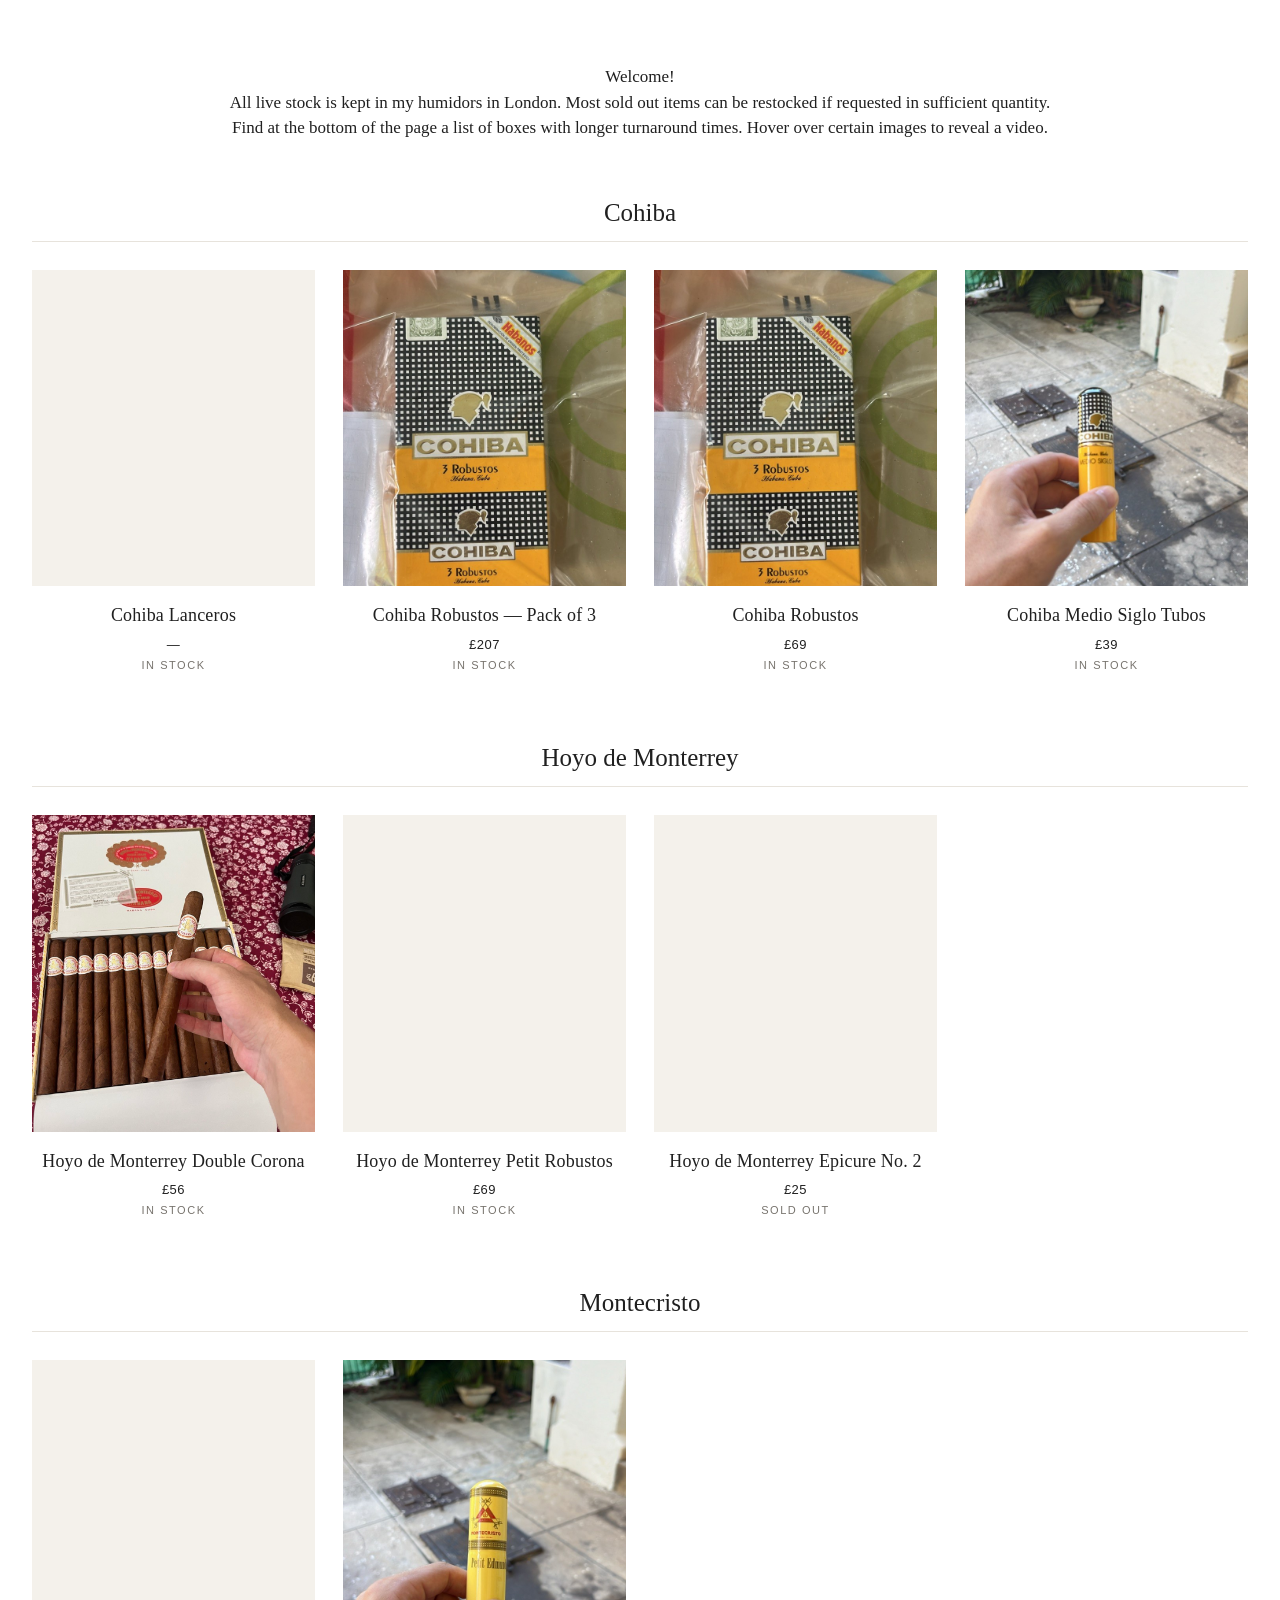
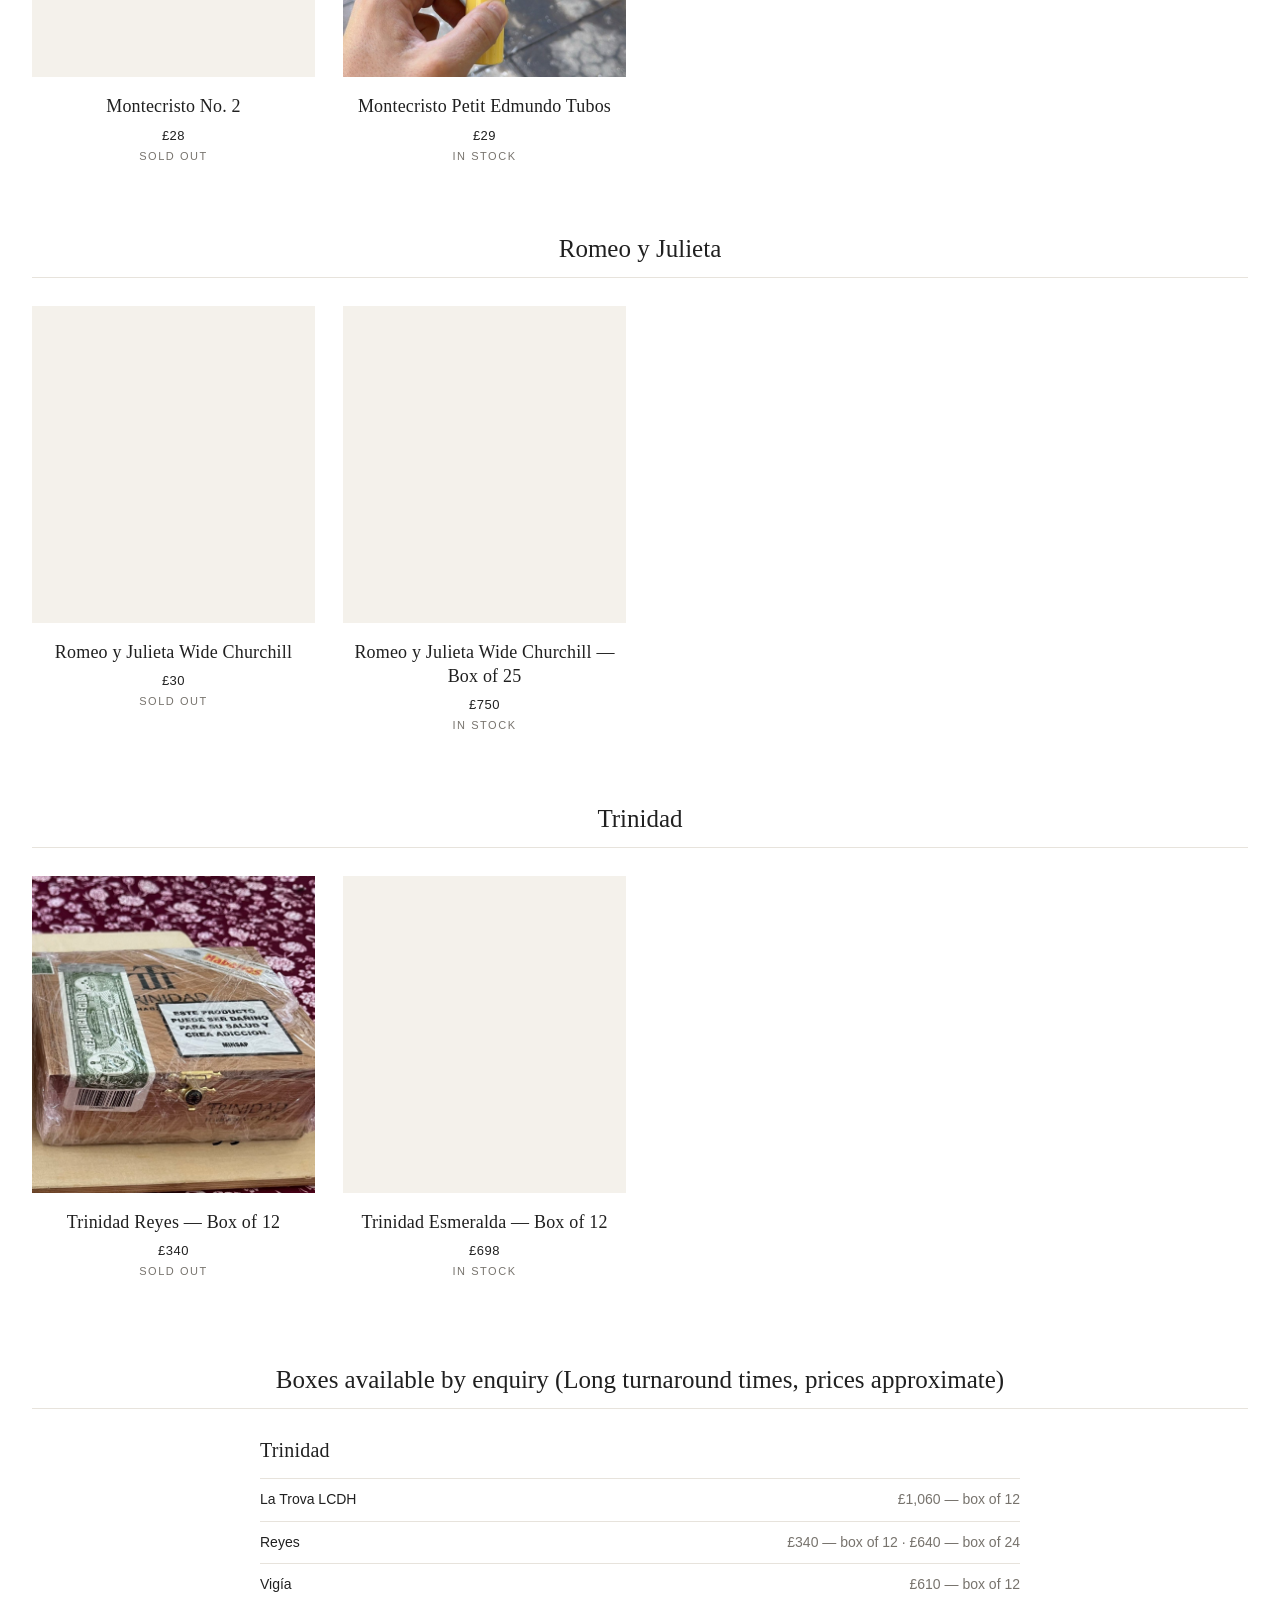
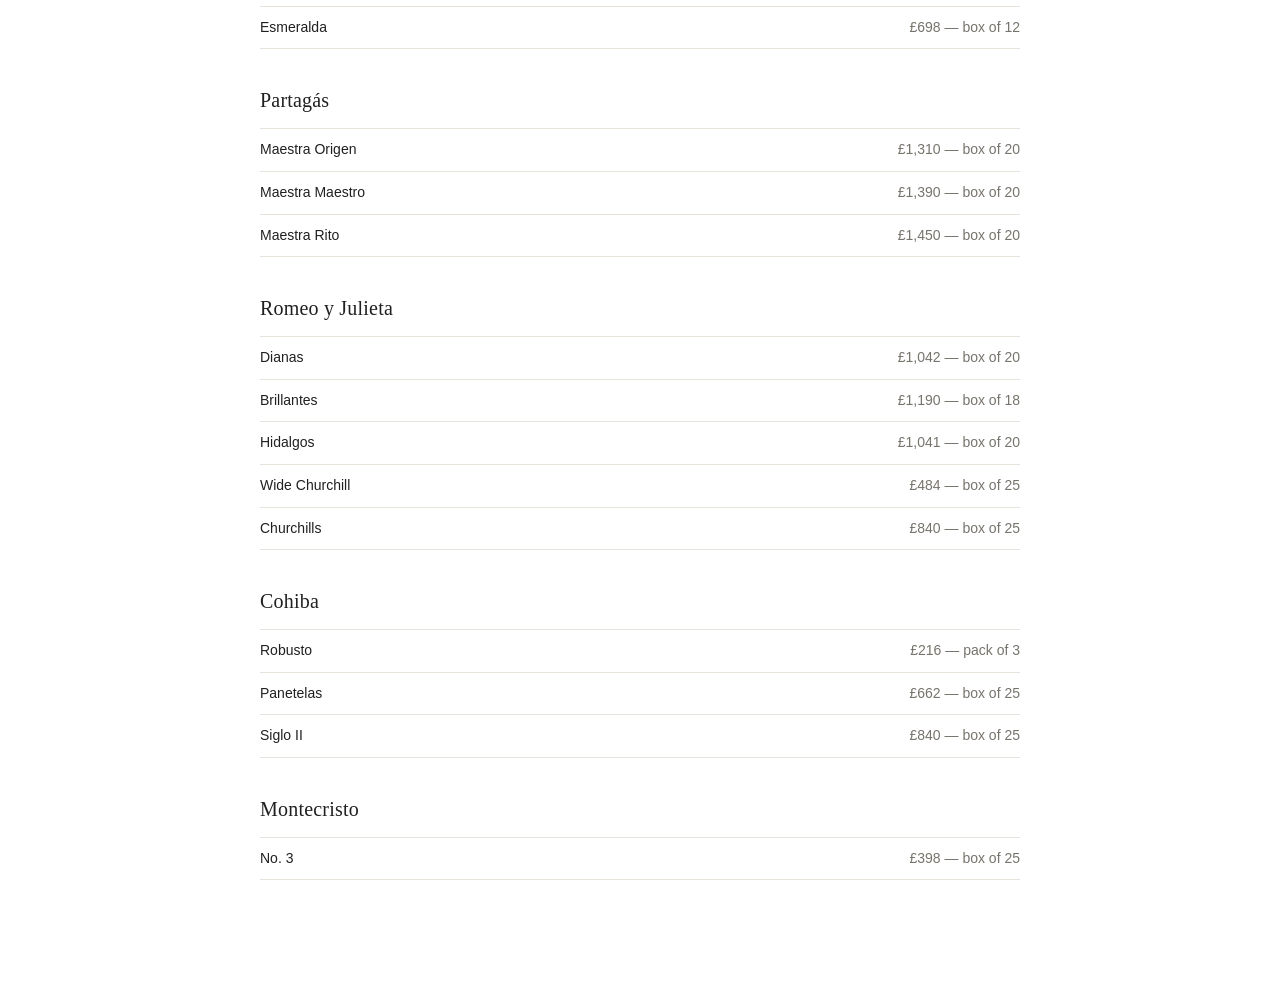
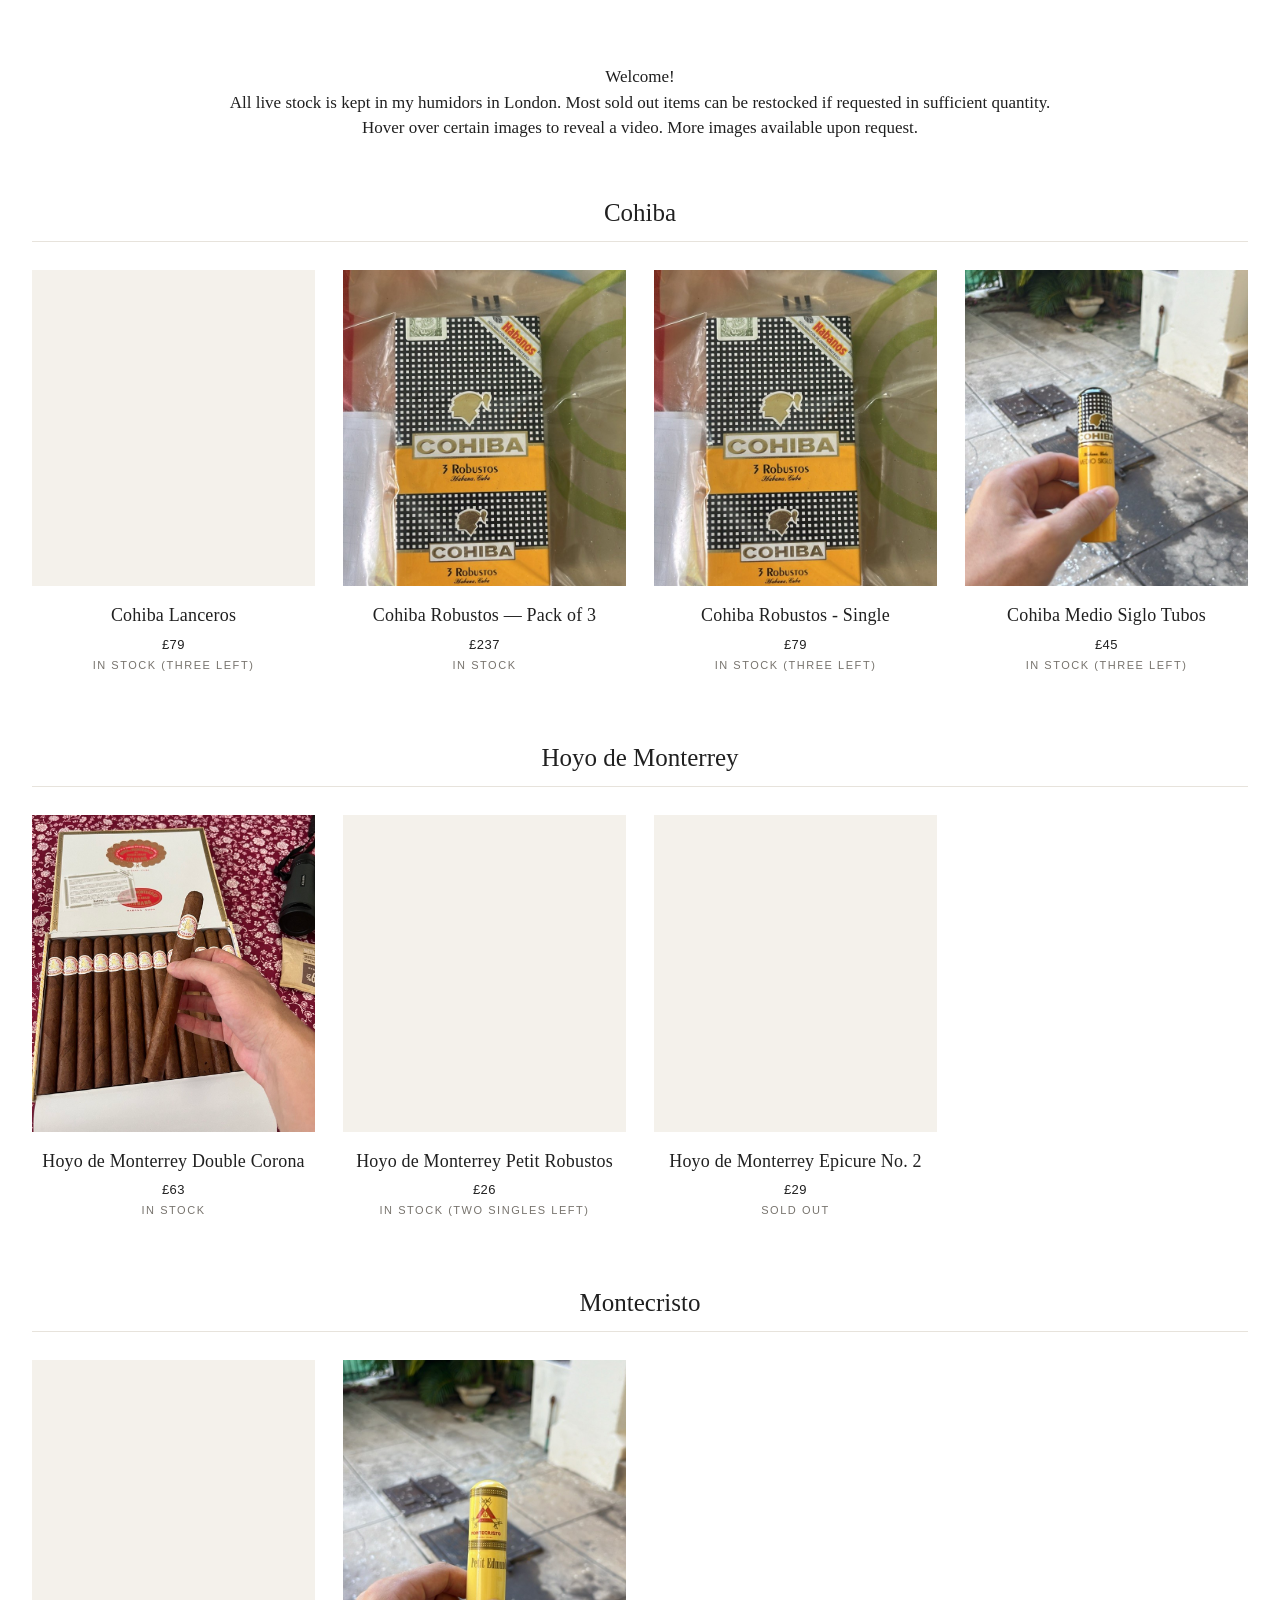
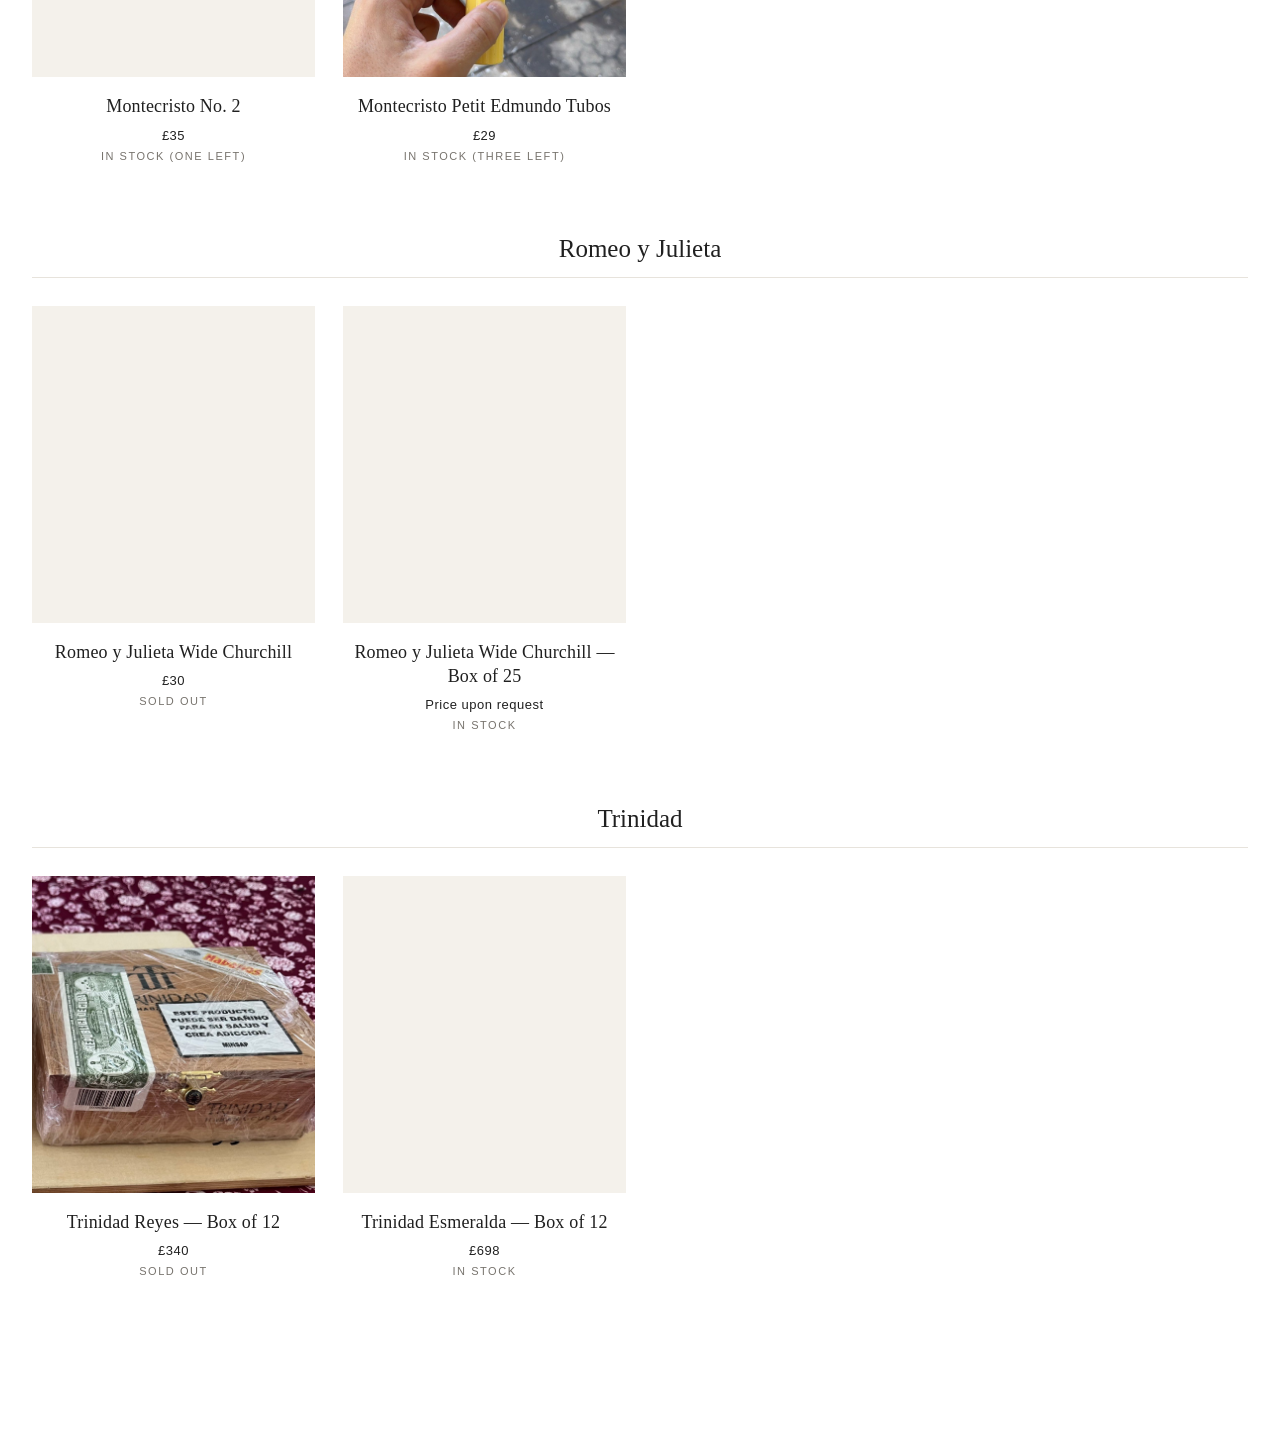
